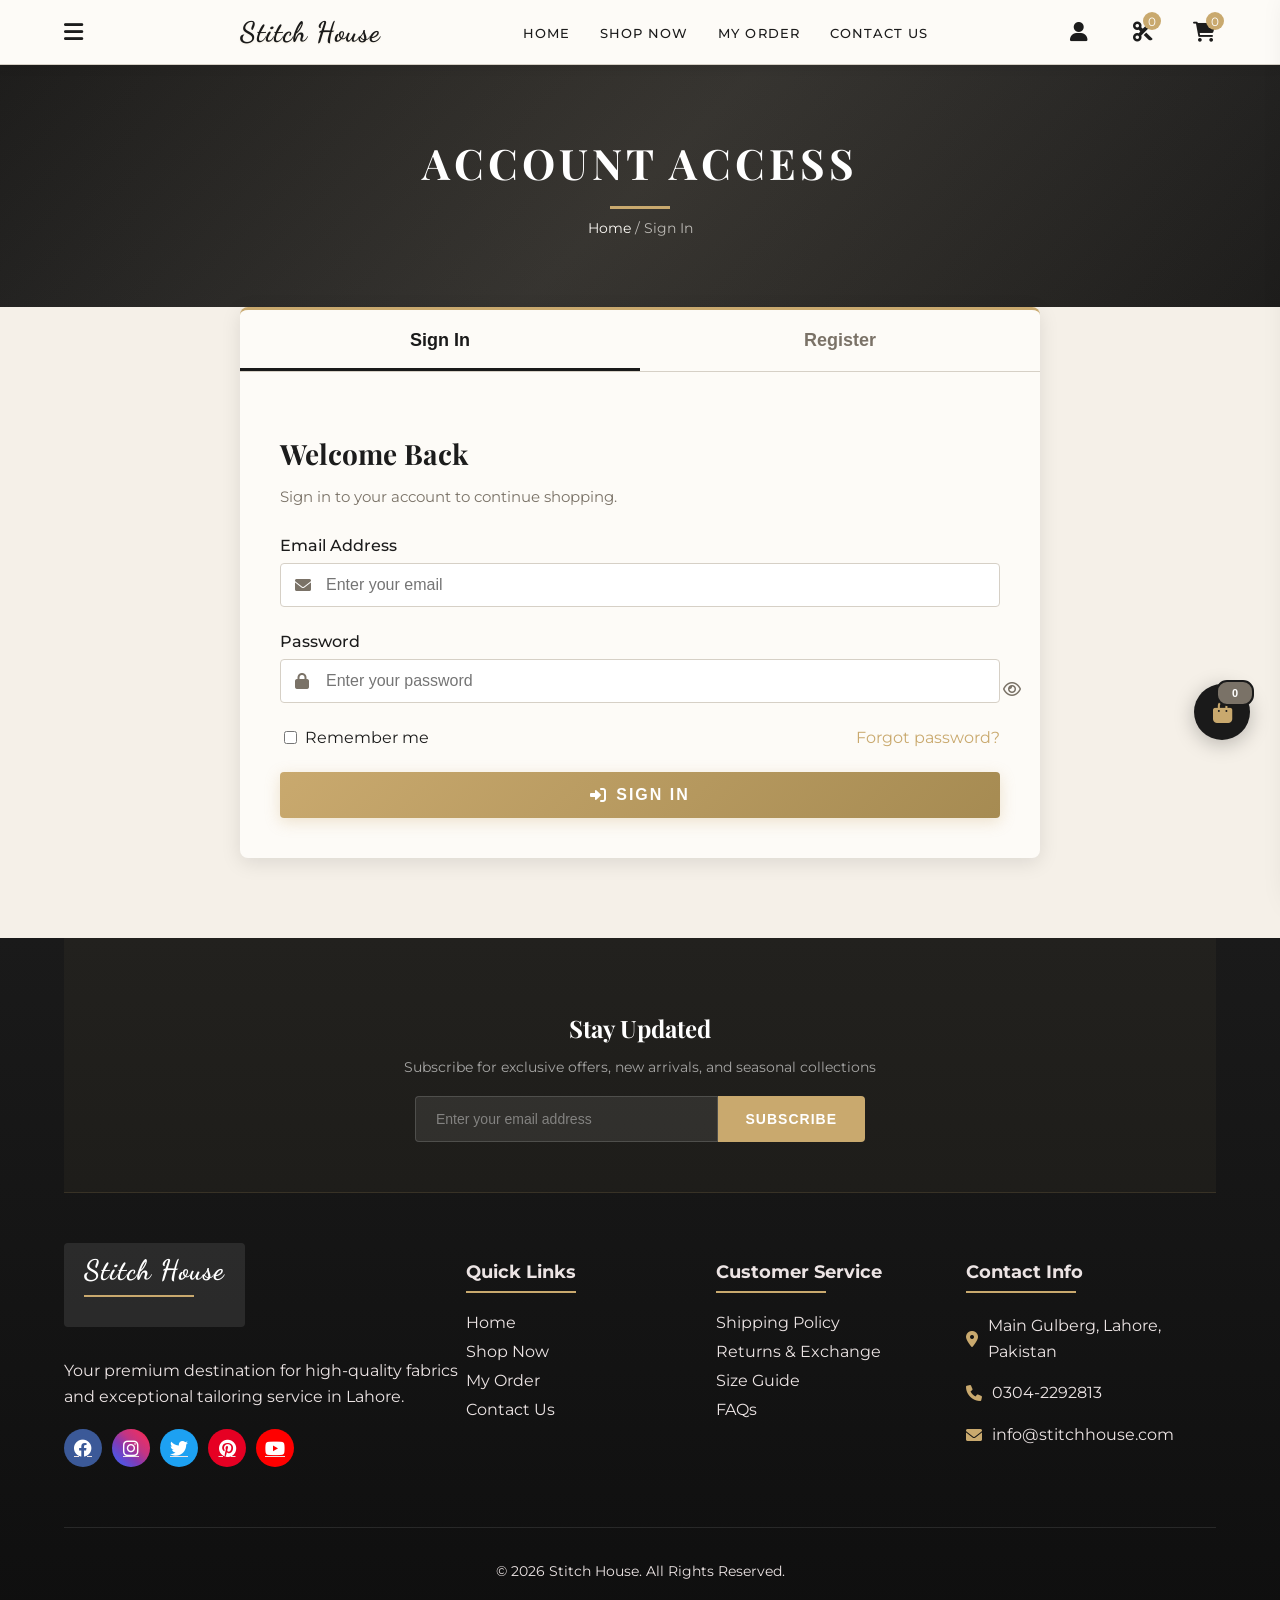
==== product/login.html @ 0b685fc8 "feat(product): SRS-aligned features, security hardening, UX polish, docs What changed: - Customer da" ====
<!DOCTYPE html>
<html lang="en">
<head>
    <meta charset="UTF-8">
<meta name="viewport" content="width=device-width, initial-scale=1.0">
<meta name="theme-color" content="#F5F0E8">
<title>Login - Stitch House</title>
<style>html,body{background-color:#F5F0E8;margin:0;}</style>
<link rel="stylesheet" href="variables.css?v=1776672380">
<link rel="stylesheet" href="styles.css?v=1777057551">
<link rel="stylesheet" href="login.css?v=1777057795">
<link rel="stylesheet" href="https://cdnjs.cloudflare.com/ajax/libs/font-awesome/6.0.0-beta3/css/all.min.css">
<link href="https://fonts.googleapis.com/css2?family=Playfair+Display:wght@700&family=Montserrat:wght@400;500;600;700&family=Dancing+Script:wght@600;700&display=swap" rel="stylesheet">
<link rel="stylesheet" href="3d-effects.css?v=1776672380">
</head>
<body>
    <!-- Side Navigation -->
<div class="side-nav">
    <div class="side-nav-content">
        <div class="side-nav-header">
            <div class="logo-container">
                <h2 class="logo-text">Stitch House</h2>
            </div>
            <button class="close-sidenav">
                <i class="fas fa-times"></i>
            </button>
        </div>
        <div class="side-nav-links">
            <ul>
                <li><a href="order.php" class="shop-link"><i class="fas fa-shopping-bag"></i>Shop Now</a></li>
                <li><a href="order.php#cotton-section"><i class="fas fa-tshirt"></i>Cotton Fabrics</a></li>
                <li><a href="order.php#lattha-section"><i class="fas fa-scroll"></i>Lattha Fabrics</a></li>
                <li><a href="order.php#karandi-section"><i class="fas fa-layer-group"></i>Karandi Fabrics</a></li>
                <li><a href="order.php#boski-section"><i class="fas fa-square"></i>Boski Fabrics</a></li>
                <li><a href="order.php#linen-section"><i class="fas fa-wind"></i>Linen Fabrics</a></li>
                <li><a href="order.php#washandwear-section"><i class="fas fa-tshirt"></i>Wash and Wear</a></li>
                <li><a href="order.php#silk-section"><i class="fas fa-stream"></i>Silk Fabrics</a></li>
                <li><a href="order.php#khaddar-section"><i class="fas fa-border-all"></i>Khaddar Fabrics</a></li>
            </ul>
        </div>
        <div class="side-nav-footer">
            <div class="social-icons">
                <a href="#" class="facebook"><i class="fab fa-facebook"></i></a>
                <a href="#" class="instagram"><i class="fab fa-instagram"></i></a>
                <a href="#" class="twitter"><i class="fab fa-twitter"></i></a>
                <a href="#" class="pinterest"><i class="fab fa-pinterest"></i></a>
                <a href="#" class="youtube"><i class="fab fa-youtube"></i></a>
            </div>
        </div>
    </div>
</div>
<div class="side-nav-backdrop"></div>

<header>
    <div class="container">
        <div class="menu-toggle">
            <i class="fas fa-bars"></i>
        </div>
        <div class="site-title">
            <a href="index.php">
                <h1 class="logo-text">Stitch House</h1>
            </a>
        </div>
        <nav>
            <ul>
                <li><a href="index.php" class="nav-link">Home</a></li>
                <li><a href="order.php" class="nav-link">Shop Now</a></li>
                <li><a href="myorder.php" class="nav-link">My Order</a></li>
                <li><a href="contact.php" class="nav-link">Contact Us</a></li>
            </ul>
        </nav>
        <div class="header-actions">
                        <div class="login-link">
                <a href="login.php">
                    <i class="fas fa-user"></i>
                </a>
            </div>
            
            <div class="myorder-link">
                <a href="myorder.php" title="My Order">
                    <i class="fas fa-cut"></i>
                    <span class="myorder-count">0</span>
                </a>
            </div>

            <div class="cart-link" id="cart-drawer-trigger">
                <a href="cart.php" title="Cart">
                    <i class="fas fa-shopping-cart"></i>
                    <span class="cart-count">0</span>
                </a>
            </div>

                    </div>
    </div>
</header>

<!-- Cart Drawer -->
<div class="cart-drawer-backdrop" id="cart-drawer-backdrop"></div>
<div class="cart-drawer" id="cart-drawer">
    <div class="cart-drawer-header">
        <h3>Your Cart <span class="cart-drawer-count">(0 items)</span></h3>
        <button class="cart-drawer-close" id="cart-drawer-close">&times;</button>
    </div>
    <div class="cart-drawer-items" id="cart-drawer-items">
                <div class="cart-drawer-empty">
            <i class="fas fa-shopping-cart"></i>
            <p>Your cart is empty</p>
        </div>
            </div>
    <div class="cart-drawer-footer">
        <div class="cart-drawer-total">
            <span>Subtotal</span>
            <span class="total-amount">PKR 0</span>
        </div>
        <a href="cart.php" class="cart-drawer-btn checkout">View Cart & Checkout</a>
        <button class="cart-drawer-btn continue" id="cart-drawer-continue">Continue Shopping</button>
    </div>
</div>

    <section class="page-banner">
        <div class="container">
            <h1>Account Access</h1>
            <div class="breadcrumb">
                <a href="index.php">Home</a> / <span>Sign In</span>
            </div>
        </div>
    </section>

    <section class="login-section">
        <div class="container">
            <div class="login-container reveal">
                <div class="form-tabs">
                    <button class="tab-btn active" data-tab="login">Sign In</button>
                    <button class="tab-btn " data-tab="register">Register</button>
                </div>

                <div class="form-content">
                    <!-- Login Form -->
                    <div id="login-form" class="form-panel active">
                        <h2>Welcome Back</h2>
                        <p class="form-intro">Sign in to your account to continue shopping.</p>

                        
                        
                        <form method="post">
                            <input type="hidden" name="_csrf" value="974a358851b19be27828d7f9356ff3bfcb98c7438805f9fa82f8396a74171cee">                            <input type="hidden" name="form_type" value="login">
                            <div class="form-group">
                                <label for="login-email">Email Address</label>
                                <div class="input-icon-wrapper">
                                    <i class="fas fa-envelope"></i>
                                    <input type="email" id="login-email" name="email" required placeholder="Enter your email">
                                </div>
                            </div>
                            <div class="form-group">
                                <label for="login-password">Password</label>
                                <div class="input-icon-wrapper">
                                    <i class="fas fa-lock"></i>
                                    <input type="password" id="login-password" name="password" required placeholder="Enter your password">
                                    <button type="button" class="toggle-password"><i class="far fa-eye"></i></button>
                                </div>
                            </div>
                            <div class="form-options">
                                <div class="remember-me">
                                    <input type="checkbox" id="remember-me" name="remember">
                                    <label for="remember-me">Remember me</label>
                                </div>
                                <a href="#" class="forgot-password">Forgot password?</a>
                            </div>
                            <button type="submit" class="btn-primary btn-login">
                                <i class="fas fa-sign-in-alt"></i> Sign In
                            </button>
                        </form>
                    </div>

                    <!-- Register Form -->
                    <div id="register-form" class="form-panel ">
                        <h2>Create an Account</h2>
                        <p class="form-intro">Register for personalized shopping experience.</p>

                        
                        <form method="post">
                            <input type="hidden" name="_csrf" value="974a358851b19be27828d7f9356ff3bfcb98c7438805f9fa82f8396a74171cee">                            <input type="hidden" name="form_type" value="register">
                            <div class="form-group">
                                <label for="register-name">Full Name</label>
                                <div class="input-icon-wrapper">
                                    <i class="fas fa-user"></i>
                                    <input type="text" id="register-name" name="name" required placeholder="Enter your full name">
                                </div>
                            </div>
                            <div class="form-group">
                                <label for="register-email">Email Address</label>
                                <div class="input-icon-wrapper">
                                    <i class="fas fa-envelope"></i>
                                    <input type="email" id="register-email" name="email" required placeholder="Enter your email">
                                </div>
                            </div>
                            <div class="form-group">
                                <label for="register-phone">Phone Number</label>
                                <div class="input-icon-wrapper">
                                    <i class="fas fa-phone"></i>
                                    <input type="tel" id="register-phone" name="phone" required placeholder="Enter your phone number">
                                </div>
                            </div>
                            <div class="form-group">
                                <label for="register-password">Password</label>
                                <div class="input-icon-wrapper">
                                    <i class="fas fa-lock"></i>
                                    <input type="password" id="register-password" name="password" required placeholder="Create a password" minlength="8">
                                    <button type="button" class="toggle-password"><i class="far fa-eye"></i></button>
                                </div>
                            </div>
                            <div class="form-group">
                                <label for="register-confirm-password">Confirm Password</label>
                                <div class="input-icon-wrapper">
                                    <i class="fas fa-lock"></i>
                                    <input type="password" id="register-confirm-password" name="confirm_password" required placeholder="Confirm your password">
                                </div>
                            </div>
                            <div class="form-options">
                                <div class="terms">
                                    <input type="checkbox" id="terms" name="terms" required>
                                    <label for="terms">I agree to the <a href="terms.php" target="_blank">Terms of Service</a> and <a href="privacy.php" target="_blank">Privacy Policy</a></label>
                                </div>
                            </div>
                            <button type="submit" class="btn-primary btn-register">
                                <i class="fas fa-user-plus"></i> Create Account
                            </button>
                        </form>
                    </div>
                </div>
            </div>
        </div>
    </section>

    <footer>
    <div class="container">
        <!-- Newsletter Section -->
        <div class="footer-newsletter reveal">
            <h3>Stay Updated</h3>
            <p>Subscribe for exclusive offers, new arrivals, and seasonal collections</p>
            <form class="newsletter-form" onsubmit="event.preventDefault(); this.querySelector('button').textContent='Subscribed!'; this.querySelector('input').value='';">
                <input type="email" placeholder="Enter your email address" required>
                <button type="submit">Subscribe</button>
            </form>
        </div>

        <div class="footer-content">
            <div class="footer-section about reveal">
                <div class="footer-logo">
                    <a href="index.php" class="logo-button">
                        <h3 class="logo-text">Stitch House</h3>
                    </a>
                </div>
                <p>Your premium destination for high-quality fabrics and exceptional tailoring service in Lahore.</p>
                <div class="social-icons">
                    <a href="#" class="facebook"><i class="fab fa-facebook"></i></a>
                    <a href="#" class="instagram"><i class="fab fa-instagram"></i></a>
                    <a href="#" class="twitter"><i class="fab fa-twitter"></i></a>
                    <a href="#" class="pinterest"><i class="fab fa-pinterest"></i></a>
                    <a href="#" class="youtube"><i class="fab fa-youtube"></i></a>
                </div>
            </div>
            <div class="footer-section links reveal reveal-delay-1">
                <h3>Quick Links</h3>
                <ul>
                    <li><a href="index.php">Home</a></li>
                    <li><a href="order.php">Shop Now</a></li>
                    <li><a href="myorder.php">My Order</a></li>
                    <li><a href="contact.php">Contact Us</a></li>
                </ul>
            </div>
            <div class="footer-section customer-service reveal reveal-delay-2">
                <h3>Customer Service</h3>
                <ul>
                    <li><a href="shipping-policy.php">Shipping Policy</a></li>
                    <li><a href="returns.php">Returns &amp; Exchange</a></li>
                    <li><a href="size-guide.php">Size Guide</a></li>
                    <li><a href="faqs.php">FAQs</a></li>
                </ul>
            </div>
            <div class="footer-section contact reveal reveal-delay-3">
                <h3>Contact Info</h3>
                <p><i class="fas fa-map-marker-alt"></i> Main Gulberg, Lahore, Pakistan</p>
                <p><i class="fas fa-phone"></i> 0304-2292813</p>
                <p><i class="fas fa-envelope"></i> info@stitchhouse.com</p>
            </div>
        </div>
        <div class="footer-bottom">
            <p>&copy; 2026 Stitch House. All Rights Reserved.</p>
        </div>
    </div>
</footer>

<div class="back-to-top">
    <i class="fas fa-arrow-up"></i>
</div>

<button type="button" class="cart-float" id="cart-float-btn" aria-label="Open cart" title="Your Cart">
    <i class="fas fa-shopping-bag"></i>
    <span class="cart-float-count is-empty">0</span>
</button>

    <script>
document.addEventListener('DOMContentLoaded', function() {
    // ==========================================
    // HEADER SCROLL EFFECT
    // ==========================================
    const header = document.querySelector('header');
    if (header) {
        window.addEventListener('scroll', () => {
            header.classList.toggle('header-scrolled', window.scrollY > 50);
        });
    }

    // ==========================================
    // SIDE NAVIGATION
    // ==========================================
    const sideNavToggle = document.querySelector('.menu-toggle');
    const sideNav = document.querySelector('.side-nav');
    const sideNavBackdrop = document.querySelector('.side-nav-backdrop');
    const sideNavClose = document.querySelector('.close-sidenav');

    if (sideNavToggle && sideNav) {
        sideNavToggle.addEventListener('click', () => {
            sideNav.classList.add('open');
            sideNavBackdrop.classList.add('active');
            document.body.classList.add('no-scroll');
        });
    }

    function closeSideNav() {
        if (sideNav) {
            sideNav.classList.remove('open');
            sideNavBackdrop.classList.remove('active');
            document.body.classList.remove('no-scroll');
        }
    }

    if (sideNavClose) sideNavClose.addEventListener('click', closeSideNav);
    if (sideNavBackdrop) sideNavBackdrop.addEventListener('click', closeSideNav);

    // ==========================================
    // BACK TO TOP BUTTON
    // ==========================================
    const backToTopBtn = document.querySelector('.back-to-top');
    if (backToTopBtn) {
        window.addEventListener('scroll', () => {
            backToTopBtn.classList.toggle('show', window.pageYOffset > 300);
        });
        backToTopBtn.addEventListener('click', () => {
            window.scrollTo({ top: 0, behavior: 'smooth' });
        });
    }

    // ==========================================
    // MOBILE NAV TOGGLE
    // ==========================================
    const menuToggle = document.querySelector('.menu-toggle');
    const nav = document.querySelector('nav');
    if (menuToggle && nav) {
        menuToggle.addEventListener('click', () => nav.classList.toggle('active'));
    }

    // ==========================================
    // IMAGE ERROR HANDLING
    // ==========================================
    document.querySelectorAll('img').forEach(img => {
        img.addEventListener('error', function() {
            if (!this.src.includes('placeholder')) {
                const src = this.src;
                if (src.endsWith('.jpg')) {
                    this.src = src.replace('.jpg', '.webp');
                } else if (src.endsWith('.webp')) {
                    this.src = 'images/placeholder.jpg';
                } else {
                    this.src = 'images/placeholder.jpg';
                }
            }
        });
    });

    // ==========================================
    // ANNOUNCEMENT BAR
    // ==========================================
    const announcementBar = document.getElementById('announcement-bar');
    const announcementClose = document.getElementById('announcement-close');
    if (announcementBar && sessionStorage.getItem('announcementClosed') === 'true') {
        announcementBar.style.display = 'none';
    }
    if (announcementClose) {
        announcementClose.addEventListener('click', () => {
            announcementBar.style.display = 'none';
            sessionStorage.setItem('announcementClosed', 'true');
        });
    }

    // ==========================================
    // SCROLL REVEAL ANIMATIONS
    // ==========================================
    const revealObserver = new IntersectionObserver((entries) => {
        entries.forEach(entry => {
            if (entry.isIntersecting) {
                entry.target.classList.add('active');
                revealObserver.unobserve(entry.target);
            }
        });
    }, { threshold: 0.15 });

    document.querySelectorAll('.reveal').forEach(el => revealObserver.observe(el));

    // ==========================================
    // CART DRAWER
    // ==========================================
    const cartDrawer = document.getElementById('cart-drawer');
    const cartBackdrop = document.getElementById('cart-drawer-backdrop');
    const cartClose = document.getElementById('cart-drawer-close');
    const cartContinue = document.getElementById('cart-drawer-continue');
    const cartTrigger = document.getElementById('cart-drawer-trigger');

    function openCartDrawer(e) {
        if (e) e.preventDefault();
        if (cartDrawer) cartDrawer.classList.add('open');
        if (cartBackdrop) cartBackdrop.classList.add('active');
        document.body.classList.add('no-scroll');
    }

    function closeCartDrawer() {
        if (cartDrawer) cartDrawer.classList.remove('open');
        if (cartBackdrop) cartBackdrop.classList.remove('active');
        document.body.classList.remove('no-scroll');
    }

    if (cartTrigger) {
        const cartLink = cartTrigger.querySelector('a');
        if (cartLink) {
            cartLink.addEventListener('click', openCartDrawer);
        }
    }
    const cartFloatBtn = document.getElementById('cart-float-btn');
    if (cartFloatBtn) {
        cartFloatBtn.addEventListener('click', openCartDrawer);
        initCartFloatDrag(cartFloatBtn);
    }
    if (cartClose) cartClose.addEventListener('click', closeCartDrawer);
    if (cartBackdrop) cartBackdrop.addEventListener('click', closeCartDrawer);
    if (cartContinue) cartContinue.addEventListener('click', closeCartDrawer);

    // Floating cart button — drag anywhere, click to open drawer
    function initCartFloatDrag(btn) {
        const STORAGE_KEY = 'cartFloatPos';
        const DRAG_THRESHOLD = 5; // px to distinguish click from drag
        let isDragging = false;
        let didDrag = false;
        let startX, startY, startLeft, startTop;

        // Restore saved position (clamped to current viewport)
        try {
            const saved = JSON.parse(localStorage.getItem(STORAGE_KEY) || 'null');
            if (saved && typeof saved.left === 'number' && typeof saved.top === 'number') {
                const maxLeft = window.innerWidth - btn.offsetWidth;
                const maxTop = window.innerHeight - btn.offsetHeight;
                btn.style.left = Math.max(0, Math.min(saved.left, maxLeft)) + 'px';
                btn.style.top = Math.max(0, Math.min(saved.top, maxTop)) + 'px';
                btn.style.right = 'auto';
                btn.style.bottom = 'auto';
            }
        } catch (_) {}

        function getPos(e) {
            if (e.touches && e.touches[0]) return { x: e.touches[0].clientX, y: e.touches[0].clientY };
            return { x: e.clientX, y: e.clientY };
        }

        function onStart(e) {
            const rect = btn.getBoundingClientRect();
            const pos = getPos(e);
            startX = pos.x;
            startY = pos.y;
            startLeft = rect.left;
            startTop = rect.top;
            isDragging = true;
            didDrag = false;
            btn.style.cursor = 'grabbing';
            if (e.touches) e.preventDefault();
        }

        function onMove(e) {
            if (!isDragging) return;
            const pos = getPos(e);
            const dx = pos.x - startX;
            const dy = pos.y - startY;
            if (!didDrag && Math.hypot(dx, dy) > DRAG_THRESHOLD) didDrag = true;
            if (!didDrag) return;
            if (e.cancelable) e.preventDefault();

            const maxLeft = window.innerWidth - btn.offsetWidth;
            const maxTop = window.innerHeight - btn.offsetHeight;
            btn.style.left = Math.max(0, Math.min(startLeft + dx, maxLeft)) + 'px';
            btn.style.top  = Math.max(0, Math.min(startTop + dy, maxTop)) + 'px';
            btn.style.right = 'auto';
            btn.style.bottom = 'auto';
        }

        function onEnd() {
            if (!isDragging) return;
            isDragging = false;
            btn.style.cursor = 'grab';
            if (didDrag) {
                const rect = btn.getBoundingClientRect();
                try {
                    localStorage.setItem(STORAGE_KEY, JSON.stringify({ left: rect.left, top: rect.top }));
                } catch (_) {}
            }
        }

        // Suppress click immediately after a drag so we don't open the drawer
        btn.addEventListener('click', function(e) {
            if (didDrag) {
                e.stopImmediatePropagation();
                e.preventDefault();
                // Reset flag after this tick so next click works
                setTimeout(() => { didDrag = false; }, 0);
            }
        }, true); // capture phase — runs before the openCartDrawer listener

        btn.addEventListener('mousedown', onStart);
        document.addEventListener('mousemove', onMove);
        document.addEventListener('mouseup', onEnd);
        btn.addEventListener('touchstart', onStart, { passive: false });
        document.addEventListener('touchmove', onMove, { passive: false });
        document.addEventListener('touchend', onEnd);

        // Keep button on-screen when the window resizes
        window.addEventListener('resize', () => {
            if (btn.style.left) {
                const maxLeft = window.innerWidth - btn.offsetWidth;
                const maxTop = window.innerHeight - btn.offsetHeight;
                btn.style.left = Math.max(0, Math.min(parseInt(btn.style.left, 10), maxLeft)) + 'px';
                btn.style.top = Math.max(0, Math.min(parseInt(btn.style.top, 10), maxTop)) + 'px';
            }
        });
    }

    // ==========================================
    // TESTIMONIAL CAROUSEL
    // ==========================================
    const testimonialSlides = document.querySelectorAll('.testimonial-slide');
    const testimonialDotsContainer = document.querySelector('.testimonial-dots');

    if (testimonialSlides.length > 1 && testimonialDotsContainer) {
        let currentTestimonial = 0;

        // Create dots
        testimonialSlides.forEach((_, i) => {
            const dot = document.createElement('button');
            dot.className = 'testimonial-dot' + (i === 0 ? ' active' : '');
            dot.addEventListener('click', () => goToTestimonial(i));
            testimonialDotsContainer.appendChild(dot);
        });

        function goToTestimonial(index) {
            testimonialSlides.forEach(s => s.classList.remove('active'));
            document.querySelectorAll('.testimonial-dot').forEach(d => d.classList.remove('active'));
            testimonialSlides[index].classList.add('active');
            document.querySelectorAll('.testimonial-dot')[index].classList.add('active');
            currentTestimonial = index;
        }

        setInterval(() => {
            goToTestimonial((currentTestimonial + 1) % testimonialSlides.length);
        }, 5000);
    }

    // ==========================================
    // USER DROPDOWN
    // ==========================================
    document.addEventListener('click', function(e) {
        document.querySelectorAll('.user-dropdown').forEach(dropdown => {
            if (!dropdown.contains(e.target)) {
                dropdown.classList.remove('active');
            }
        });
    });
});

// Global function for user dropdown toggle
function toggleUserDropdown(btn) {
    const dropdown = btn.closest('.user-dropdown');
    if (dropdown) dropdown.classList.toggle('active');
}

// Cart drawer quantity update (PHP version - full page form post)
function updateDrawerQty(index, delta) {
    const form = document.createElement('form');
    form.method = 'POST';
    form.action = 'cart.php';
    form.innerHTML = '<input type="hidden" name="action" value="update_quantity">' +
        '<input type="hidden" name="index" value="' + index + '">' +
        '<input type="hidden" name="quantity" value="' + Math.max(1, delta) + '">';
    document.body.appendChild(form);
    form.submit();
}

function removeDrawerItem(index) {
    const form = document.createElement('form');
    form.method = 'POST';
    form.action = 'cart.php';
    form.innerHTML = '<input type="hidden" name="action" value="remove_item">' +
        '<input type="hidden" name="index" value="' + index + '">';
    document.body.appendChild(form);
    form.submit();
}
</script>
<script src="3d-effects.js"></script>

    <script>
    document.addEventListener('DOMContentLoaded', function() {
        // Tab switching — update URL so refresh keeps the tab
        document.querySelectorAll('.tab-btn').forEach(btn => {
            btn.addEventListener('click', () => {
                document.querySelectorAll('.tab-btn').forEach(b => b.classList.remove('active'));
                document.querySelectorAll('.form-panel').forEach(p => p.classList.remove('active'));
                btn.classList.add('active');
                document.getElementById(btn.dataset.tab + '-form').classList.add('active');
                const newUrl = btn.dataset.tab === 'register'
                    ? 'login.php?tab=register'
                    : 'login.php';
                history.replaceState(null, '', newUrl);
            });
        });

        // Toggle password visibility
        document.querySelectorAll('.toggle-password').forEach(btn => {
            btn.addEventListener('click', function() {
                const input = this.previousElementSibling;
                const icon = this.querySelector('i');
                if (input.type === 'password') {
                    input.type = 'text';
                    icon.className = 'far fa-eye-slash';
                } else {
                    input.type = 'password';
                    icon.className = 'far fa-eye';
                }
            });
        });

        // Auto-hide alerts
        document.querySelectorAll('.alert').forEach(alert => {
            setTimeout(() => alert.style.display = 'none', 5000);
        });
    });
    </script>
</body>
</html>
---- product/variables.css ----
/**
 * Stitch House - CSS Variables (Single Source of Truth)
 * Theme: Refined Luxe - Near-Black, Warm Cream, Muted Gold (#C9A96E), Burgundy (#8B1538)
 * Fonts: Playfair Display (headers), Montserrat (body), Dancing Script (logo)
 *
 * IMPORTANT: This is the ONLY file that should contain :root variables.
 * All other CSS files should use var(--variable-name) to reference these.
 */

:root {
    /* Primary Colors */
    --primary-color: #1A1A1A;
    --primary-dark: #0f0f0f;
    --accent-color: #2C2C2C;
    --dark-color: #0f0f0f;

    /* Gold Accent - REFINED BRAND COLOR */
    --gold-color: #C9A96E;

    /* Burgundy Accent - Sale badges, urgency, secondary CTAs */
    --burgundy-color: #8B1538;

    /* Background Colors */
    --bg-light: #F5F0E8;
    --bg-dark: #1A1A1A;
    --bg-gray: #E8E3DC;
    --bg-white: #FDFBF7;
    --light-color: #E8E3DC;

    /* Text Colors */
    --text-color: #1C1C1C;
    --text-light: #F5F0E8;
    --text-muted: #7A7267;

    /* Border & Shadow */
    --border-color: #D6D0C6;
    --shadow-light: 0 2px 10px rgba(0, 0, 0, 0.06);
    --shadow-medium: 0 5px 20px rgba(0, 0, 0, 0.1);
    --shadow-dark: 0 10px 30px rgba(0, 0, 0, 0.2);

    /* Fonts */
    --font-heading: 'Playfair Display', serif;
    --font-body: 'Montserrat', sans-serif;
    --font-logo: 'Dancing Script', cursive;

    /* Status Colors */
    --success-color: #2D5A4A;
    --error-color: #A4343A;
    --warning-color: #D4A017;

    /* Transitions */
    --transition-base: 0.3s ease;
    --transition-slow: 0.6s ease;
}
---- product/styles.css ----
/* Stitch House - Main Styles
 * Variables are defined in variables.css (Single Source of Truth)
 */

/* General Styles */
html {
  background-color: var(--bg-light);
}

body {
  font-family: 'Montserrat', sans-serif;
  margin: 0;
  padding: 0;
  color: var(--text-color);
  background-color: var(--bg-light);
  overflow-x: hidden;
}

.container {
  width: 90%;
  max-width: 1400px;
  margin: 0 auto;
  padding: 0 15px;
}

.no-scroll {
  overflow: hidden;
}

/* Logo Text Styling - Standardized across all instances */
.logo-text {
  font-family: 'Dancing Script', cursive;
  font-weight: 700;
  font-size: 28px;
  letter-spacing: 1px;
  color: var(--primary-color);
  margin: 0;
}

/* Footer Logo Text */
.footer-logo .logo-text {
  font-family: 'Dancing Script', cursive;
  font-weight: 700;
  font-size: 28px;
  color: #fff;
}

/* Side Navigation */
.side-nav {
  position: fixed;
  top: 0;
  left: -280px;
  width: 280px;
  height: 100vh;
  background-color: var(--bg-dark);
  z-index: 1000;
  transition: all 0.3s ease;
  overflow-y: auto;
}

.side-nav.open {
  left: 0;
  box-shadow: var(--shadow-dark);
}

.side-nav-backdrop {
  position: fixed;
  top: 0;
  left: 0;
  width: 100%;
  height: 100%;
  background-color: rgba(0, 0, 0, 0.7);
  z-index: 999;
  opacity: 0;
  visibility: hidden;
  transition: all 0.3s ease;
}

.side-nav-backdrop.active {
  opacity: 1;
  visibility: visible;
}

.side-nav-content {
  display: flex;
  flex-direction: column;
  height: 100%;
}

.side-nav-header {
  display: flex;
  justify-content: space-between;
  align-items: center;
  padding: 20px;
  border-bottom: 1px solid rgba(241, 238, 238, 0.1);
}

.side-nav-header .logo-container {
  display: flex;
  align-items: center;
}

.side-nav-header .logo-text {
  font-family: 'Dancing Script', cursive;
  font-weight: 700;
  font-size: 28px;
  color: white;
}

.close-sidenav {
  background: none;
  border: none;
  color: rgb(236, 227, 227);
  font-size: 20px;
  cursor: pointer;
  padding: 5px;
}

.side-nav-links {
  padding: 20px 0;
  flex-grow: 1;
}

.side-nav-links ul {
  list-style: none;
  padding: 0;
  margin: 0;
}

.side-nav-links ul li {
  margin-bottom: 5px;
}

.side-nav-links ul li a {
  display: flex;
  align-items: center;
  color: #f0eaea;
  text-decoration: none;
  padding: 12px 20px;
  transition: all 0.3s;
  font-size: 16px;
}

.side-nav-links ul li a.shop-link {
  background-color: var(--gold-color);
  color: rgb(5, 5, 5);
  margin: 0 20px 15px;
  border-radius: 4px;
  padding: 12px;
  justify-content: center;
  font-weight: 600;
}

.side-nav-links ul li a i {
  margin-right: 10px;
  font-size: 14px;
  width: 20px;
  text-align: center;
}

.side-nav-links ul li a:hover,
.side-nav-links ul li a.active {
  color: rgb(5, 5, 5);
  background-color: grey;
}

.side-nav-links ul li a.shop-link:hover {
  background-color: #e7e6e0;
  transform: translateY(-2px);
}

.side-nav-footer {
  padding: 20px;
  border-top: 1px solid rgba(172, 18, 18, 0.1);
}

.side-nav-footer .social-icons {
  display: flex;
  justify-content: center;
  flex-wrap: wrap;
  gap: 10px;
}

/* Header Styles */
header {
  background: var(--bg-white);
  border-bottom: 1px solid var(--border-color);
  box-shadow: 0 2px 10px rgba(0, 0, 0, 0.1);
  position: sticky;
  top: 0;
  z-index: 100;
  transition: all 0.3s ease;
}

header.header-scrolled {
  padding: 0;
  box-shadow: 0 4px 20px rgba(0, 0, 0, 0.12);
}

header.header-scrolled .container {
  padding: 8px 0;
}

header .container {
  display: flex;
  align-items: center;
  justify-content: space-between;
  padding: 15px 0;
  transition: padding 0.3s ease;
}

.menu-toggle {
  font-size: 22px;
  cursor: pointer;
  margin-right: 15px;
  display: flex;
  align-items: center;
}

.site-title a {
  text-decoration: none;
  color: inherit;
}

.site-title .logo-text {
  font-family: 'Dancing Script', cursive;
  font-weight: 700;
  font-size: 28px;
  color: var(--primary-color);
  text-shadow: 0 1px 2px rgba(201, 169, 110, 0.15);
}

nav ul {
  display: flex;
  list-style: none;
  margin: 0;
  padding: 0;
  gap: 30px;
}

nav ul li a.nav-link {
  text-decoration: none;
  color: var(--text-color);
  font-weight: 600;
  font-size: 16px;
  text-transform: uppercase;
  letter-spacing: 0.5px;
  transition: all 0.3s;
  position: relative;
  padding: 5px 0;
}

nav ul li a.nav-link::after {
  content: '';
  position: absolute;
  width: 0;
  height: 3px;
  bottom: 0;
  left: 0;
  background-color: var(--gold-color);
  transition: width 0.3s ease;
}

nav ul li a.nav-link:hover::after,
nav ul li a.nav-link.active::after {
  width: 100%;
}

nav ul li a.nav-link:hover,
nav ul li a.nav-link.active {
  color: var(--gold-color);
}

.cart-link {
  position: relative;
  margin-left: 20px;
}

.cart-link a {
  color: var(--text-color);
  font-size: 20px;
  transition: color 0.3s;
}

.cart-link a:hover {
  color: var(--gold-color);
}

.cart-count {
  position: absolute;
  top: -8px;
  right: -8px;
  background-color: var(--gold-color);
  color: white;
  font-size: 12px;
  width: 18px;
  height: 18px;
  border-radius: 50%;
  display: flex;
  align-items: center;
  justify-content: center;
}

/* My Order Link (clipboard icon) */
.myorder-link {
  position: relative;
  margin-left: 15px;
}

.myorder-link a {
  color: var(--text-color);
  font-size: 20px;
  transition: color 0.3s;
}

.myorder-link a:hover {
  color: var(--gold-color);
}

.myorder-count {
  position: absolute;
  top: -8px;
  right: -8px;
  background-color: var(--gold-color);
  color: white;
  font-size: 12px;
  width: 18px;
  height: 18px;
  border-radius: 50%;
  display: flex;
  align-items: center;
  justify-content: center;
}

/* User Dropdown (extracted from inline styles) */
.user-dropdown {
  position: relative;
  display: inline-block;
}

.user-dropdown-btn {
  display: flex;
  align-items: center;
  gap: 8px;
  background: none;
  border: none;
  cursor: pointer;
  padding: 8px 12px;
  color: var(--accent-color);
  font-size: 14px;
  border-radius: 25px;
  transition: all var(--transition-base);
}

.user-dropdown-btn:hover {
  background-color: rgba(201, 169, 110, 0.1);
}

.user-dropdown-btn .fa-user-circle {
  font-size: 22px;
  color: var(--gold-color);
}

.user-dropdown-btn .dropdown-arrow {
  font-size: 10px;
  transition: transform var(--transition-base);
}

.user-dropdown.active .dropdown-arrow {
  transform: rotate(180deg);
}

.user-dropdown-content {
  display: none;
  position: absolute;
  right: 0;
  top: calc(100% + 5px);
  background: var(--bg-white);
  min-width: 200px;
  box-shadow: 0 4px 20px rgba(0, 0, 0, 0.15);
  border-radius: 10px;
  z-index: 1000;
  overflow: hidden;
  border: 1px solid var(--border-color);
}

.user-dropdown.active .user-dropdown-content {
  display: block;
  animation: dropdownFade 0.2s ease;
}

@keyframes dropdownFade {
  from { opacity: 0; transform: translateY(-10px); }
  to { opacity: 1; transform: translateY(0); }
}

.user-dropdown-content a {
  display: flex;
  align-items: center;
  gap: 12px;
  padding: 14px 18px;
  color: var(--accent-color);
  text-decoration: none;
  transition: all 0.2s;
  font-size: 14px;
}

.user-dropdown-content a:hover {
  background: linear-gradient(90deg, rgba(201, 169, 110, 0.1), transparent);
  color: var(--gold-color);
}

.user-dropdown-content a i {
  width: 20px;
  color: var(--gold-color);
}

.user-dropdown-content a:first-child {
  border-bottom: 1px solid #eee;
}

/* Carousel Section */
.carousel {
  position: relative;
  height: 650px;
  overflow: hidden;
}

.carousel-inner {
  display: flex;
  height: 100%;
  transition: transform 0.6s ease-in-out;
}

.carousel-item {
  flex: 0 0 100%;
  height: 100%;
  display: flex;
  align-items: center;
  justify-content: center;
  background-size: cover;
  background-position: center;
  position: relative;
}

.carousel-item::before {
  content: '';
  position: absolute;
  top: 0;
  left: 0;
  right: 0;
  bottom: 0;
  background: linear-gradient(rgba(0, 0, 0, 0.3), rgba(0, 0, 0, 0.5));
  z-index: 1;
}

/* Clean carousel caption without background box */
.carousel-caption {
  position: relative;
  z-index: 2;
  text-align: center;
  max-width: 800px;
  padding: 0 20px;
  color: white;
  text-shadow: 2px 2px 5px rgba(0, 0, 0, 0.6);
}

.carousel-caption.clean {
  background: none;
  box-shadow: none;
}

.carousel-caption h2 {
  font-size: 3.5rem;
  margin-bottom: 1rem;
  opacity: 0;
  animation: fadeIn 0.8s forwards;
}

.carousel-caption p {
  font-size: 1.3rem;
  margin-bottom: 2rem;
  opacity: 0;
  animation: fadeIn 0.8s 0.3s forwards;
}

/* Shop Now Button */
.btn-shop-now {
  display: inline-block;
  background-color: var(--primary-color);
  color: white;
  padding: 14px 32px;
  border-radius: 0;
  font-size: 1.1rem;
  font-weight: 600;
  text-transform: uppercase;
  letter-spacing: 1px;
  text-decoration: none;
  transition: all 0.3s ease;
  box-shadow: 0 4px 15px rgba(0, 0, 0, 0.2);
  border: 2px solid white;
  opacity: 0;
  animation: fadeIn 0.8s 0.6s forwards;
}

.btn-shop-now:hover {
  background-color: white;
  color: var(--primary-color);
  border-color: white;
  transform: translateY(-3px);
  box-shadow: 0 8px 20px rgba(0, 0, 0, 0.3);
}

@keyframes fadeIn {
  from {
    opacity: 0;
    transform: translateY(20px);
  }
  to {
    opacity: 1;
    transform: translateY(0);
  }
}

.carousel-controls {
  position: absolute;
  bottom: 50%;
  left: 0;
  right: 0;
  display: flex;
  justify-content: space-between;
  padding: 0 30px;
  z-index: 3;
  transform: translateY(50%);
}

.carousel-control {
  width: 60px;
  height: 60px;
  border-radius: 50%;
  background-color: rgba(255, 255, 255, 0.2);
  display: flex;
  align-items: center;
  justify-content: center;
  cursor: pointer;
  transition: all 0.3s;
}

.carousel-control:hover {
  background-color: rgba(255, 255, 255, 0.4);
}

.carousel-control i {
  color: white;
  font-size: 1.8rem;
}

/* Moving Text Banner Styles */
.moving-text-banner {
  background-color: var(--primary-color);
  padding: 15px 0;
  overflow: hidden;
  margin: 0;
}

.moving-text-container {
  width: 100%;
  overflow: hidden;
  white-space: nowrap;
}

.moving-text {
  display: inline-block;
  white-space: nowrap;
  animation: moveText 30s linear infinite;
  font-family: 'Playfair Display', serif;
  font-weight: 700;
  letter-spacing: 3px;
  text-transform: uppercase;
}

.gold-text {
  color: gold;
}

.moving-text span {
  margin: 0 15px;
  font-size: 22px;
}

.moving-text i {
  font-size: 10px;
  margin: 0 5px;
  vertical-align: middle;
  color: gold;
}

@keyframes moveText {
  0% {
    transform: translateX(0);
  }
  100% {
    transform: translateX(-50%);
  }
}

/* Testimonial Quotes Section */
.testimonial-quotes {
  padding: 60px 0;
  background-color: #f9f9f9;
  text-align: center;
}

.testimonial-quotes .container {
  max-width: 900px;
  margin: 0 auto;
}

.testimonial-quotes .quote {
  position: relative;
  padding: 20px;
  margin-bottom: 40px;
}

.testimonial-quotes .quote p {
  font-size: 20px;
  line-height: 1.6;
  font-style: italic;
  color: var(--accent-color);
  margin: 0;
  padding: 0 30px;
}

.testimonial-quotes .quote .fas {
  color: var(--gold-color);
  font-size: 24px;
  position: absolute;
}

.testimonial-quotes .quote .fa-quote-left {
  top: 10px;
  left: 0;
}

.testimonial-quotes .quote .fa-quote-right {
  bottom: 10px;
  right: 0;
}

/* Featured Products */
.featured-products {
  padding: 80px 0;
  background-color: var(--bg-light);
}

.featured-products h2 {
  font-family: var(--font-heading);
  font-size: 42px;
  text-align: center;
  text-transform: uppercase;
  letter-spacing: 5px;
  color: var(--text-color);
  margin-bottom: 50px;
  position: relative;
  padding-bottom: 20px;
}

.featured-products h2::after {
  content: '';
  position: absolute;
  bottom: 0;
  left: 50%;
  transform: translateX(-50%);
  width: 80px;
  height: 3px;
  background: linear-gradient(90deg, transparent, var(--gold-color), transparent);
}

/* Product Grid - 2 cards per row for formal look */
.product-grid {
  display: grid;
  grid-template-columns: repeat(2, 1fr);
  gap: 40px;
  max-width: 1000px;
  margin: 0 auto;
  padding: 0 20px;
}

/* Large formal product cards */
.product-card .product-image {
  height: 400px !important;
  max-height: 400px !important;
  overflow: hidden;
  background-color: #f8f8f8;
}

.product-card .product-image img {
  width: 100% !important;
  height: 100% !important;
  object-fit: cover !important;
  object-position: top center;
  transition: transform 0.5s ease;
}

.product-card:hover .product-image img {
  transform: scale(1.05);
}

/* Adjust card size for formal look */
.product-card {
  height: auto !important;
  margin-bottom: 20px;
  border: none;
  box-shadow: 0 4px 20px rgba(0, 0, 0, 0.08);
}

/* Mobile adjustments */
@media screen and (max-width: 576px) {
  .product-card .product-image {
    height: 250px !important;
  }

  .product-card {
    height: auto !important;
  }
}

.product-card {
  background-color: white;
  border-radius: 0;
  overflow: hidden;
  box-shadow: var(--shadow-light);
  transition: all 0.4s;
  text-decoration: none;
  color: var(--text-color);
  display: flex;
  flex-direction: column;
  border: 1px solid var(--border-color);
}

.product-card:hover {
  transform: translateY(-10px);
  box-shadow: var(--shadow-dark);
}

.product-image {
  flex: 1;
  overflow: hidden;
}

.product-info {
  padding: 20px 15px;
  text-align: center;
  border-top: none;
  background-color: white;
}

.product-info h3 {
  margin: 0;
  font-size: 18px;
  font-weight: 600;
  color: var(--primary-color);
  letter-spacing: 2px;
  text-transform: uppercase;
  font-family: 'Playfair Display', serif;
}

/* View All Button */
.view-all-container {
  text-align: center;
  margin-top: 40px;
}

.btn-view-all {
  display: inline-block;
  padding: 16px 50px;
  background: var(--primary-color);
  color: white;
  text-decoration: none;
  font-size: 14px;
  font-weight: 600;
  text-transform: uppercase;
  letter-spacing: 3px;
  border: none;
  transition: all 0.4s ease;
  position: relative;
  overflow: hidden;
}

.btn-view-all::before {
  content: '';
  position: absolute;
  top: 0;
  left: -100%;
  width: 100%;
  height: 100%;
  background: linear-gradient(90deg, transparent, rgba(201, 169, 110, 0.2), transparent);
  transition: left 0.5s;
}

.btn-view-all:hover::before {
  left: 100%;
}

.btn-view-all:hover {
  background: var(--gold-color);
  transform: translateY(-2px);
  box-shadow: 0 10px 30px rgba(201, 169, 110, 0.3);
}

/* Footer Styles */
footer {
  background: linear-gradient(180deg, #1a1a1a 0%, #0f0f0f 100%);
  padding: 0 0 20px;
}

footer p, 
footer h3, 
footer a, 
footer span {
  color: rgb(236, 228, 228);
}

.footer-content {
  display: flex;
  flex-wrap: wrap;
  justify-content: space-between;
}

.footer-section {
  flex: 1;
  margin-bottom: 30px;
  min-width: 250px;
}

.footer-section h3 {
  font-size: 18px;
  margin-bottom: 20px;
  position: relative;
  padding-bottom: 10px;
}

.footer-section h3:after {
  content: '';
  position: absolute;
  bottom: 0;
  left: 0;
  width: 110px;
  height: 2px;
  background-color: var(--gold-color);
}

.footer-section p {
  line-height: 1.6;
  margin-bottom: 20px;
}

.footer-section.about {
  flex: 2;
}

.footer-section ul {
  list-style: none;
  padding: 0;
}

.footer-section ul li {
  margin-bottom: 10px;
}

.footer-section ul li a {
  text-decoration: none;
  transition: all 0.3s;
}

.footer-section ul li a:hover {
  color: var(--gold-color);
  padding-left: 5px;
}

.footer-section.contact p {
  display: flex;
  align-items: center;
  margin-bottom: 15px;
}

.footer-section.contact i {
  margin-right: 10px;
  color: var(--gold-color);
}

/* Logo Button in Footer */
.logo-button {
  display: inline-block;
  text-decoration: none;
  background-color: rgba(243, 240, 240, 0.1);
  padding: 10px 20px;
  border-radius: 4px;
  transition: all 0.5s;
  margin-bottom: 15px;
}

.logo-button:hover {
  background-color: rgba(247, 241, 241, 0.2);
  transform: translateY(-3px);
}

/* Colorful Social Media Icons */
.social-icons {
  margin-top: 20px;
  display: flex;
  gap: 10px;
}

.social-icons a {
  display: inline-flex;
  width: 38px;
  height: 38px;
  justify-content: center;
  align-items: center;
  border-radius: 50%;
  font-size: 18px;
  transition: all 0.3s;
  background-color: rgba(255, 255, 255, 0.1);
}

.social-icons a:hover {
  transform: translateY(-3px);
}

.social-icons a.facebook {
  background-color: #3b5998;
}

.social-icons a.instagram {
  background: linear-gradient(45deg, #405DE6, #5851DB, #833AB4, #C13584, #E1306C, #FD1D1D);
}

.social-icons a.twitter {
  background-color: #1DA1F2;
}

.social-icons a.pinterest {
  background-color: #E60023;
}

.social-icons a.youtube {
  background-color: #FF0000;
}

.social-icons a i {
  color: white;
}

.footer-bottom {
  border-top: 1px solid rgba(255, 255, 255, 0.1);
  padding-top: 20px;
  text-align: center;
  margin-top: 30px;
}

.footer-bottom p {
  font-size: 14px;
}

/* Mobile Responsiveness */
@media screen and (max-width: 1200px) {
  .product-grid {
    grid-template-columns: repeat(2, 1fr);
    gap: 30px;
  }
}

@media screen and (max-width: 992px) {
  .carousel {
    height: 550px;
  }

  .carousel-caption h2 {
    font-size: 2.8rem;
  }

  .product-grid {
    grid-template-columns: repeat(2, 1fr);
    gap: 25px;
  }

  .product-card .product-image {
    height: 350px !important;
  }
}

@media screen and (max-width: 768px) {
  header .container {
    justify-content: flex-start;
  }
  
  .site-title {
    flex-grow: 1;
    text-align: center;
  }
  
  nav {
    position: absolute;
    top: 100%;
    left: 0;
    right: 0;
    background: white;
    padding: 0;
    max-height: 0;
    overflow: hidden;
    transition: max-height 0.3s;
    box-shadow: 0 5px 10px rgba(0, 0, 0, 0.1);
  }
  
  nav.active {
    max-height: 300px;
  }
  
  nav ul {
    flex-direction: column;
    padding: 20px;
  }
  
  nav ul li {
    margin: 0;
  }
  
  nav ul li a.nav-link {
    padding: 10px 0;
    display: block;
  }
  
  .carousel {
    height: 450px;
  }
  
  .carousel-caption h2 {
    font-size: 2.2rem;
  }
  
  .carousel-caption p {
    font-size: 1.1rem;
  }
  
  .btn-shop-now {
    padding: 12px 24px;
    font-size: 1rem;
  }
  
  .moving-text {
    font-size: 18px;
  }
  
  .testimonial-quotes .container {
    flex-direction: column;
    gap: 40px;
  }
  
  .quote {
    padding: 15px;
  }
  
  .quote p {
    font-size: 16px;
  }
  
  .footer-section {
    flex: 0 0 100%;
  }
}

@media screen and (max-width: 576px) {
  .carousel {
    height: 400px;
  }

  .carousel-caption h2 {
    font-size: 1.8rem;
  }

  .carousel-caption p {
    font-size: 1rem;
    margin-bottom: 1.5rem;
  }

  .btn-shop-now {
    padding: 10px 20px;
    font-size: 0.9rem;
  }

  .moving-text {
    font-size: 16px;
    gap: 15px;
  }

  .featured-products h2 {
    font-size: 26px;
  }

  .product-grid {
    grid-template-columns: repeat(2, 1fr);
    gap: 15px;
  }

  .product-card {
    height: auto !important;
  }

  .product-card .product-image {
    height: 200px !important;
  }

  .product-info {
    padding: 12px 8px;
  }

  .product-info h3 {
    font-size: 14px;
  }

  .featured-products {
    padding: 40px 0;
  }

  .btn-view-all {
    padding: 12px 25px;
    font-size: 14px;
  }

  .testimonial-quotes {
    padding: 30px 0;
  }
}

/* Header Actions - Consolidated Styles */
.header-actions {
    display: flex;
    align-items: center;
    gap: 20px;
}

.login-link {
    position: relative;
    margin-right: 10px;
}

.login-link a {
    color: var(--text-color);
    font-size: 20px;
    transition: color 0.3s;
    display: flex;
    align-items: center;
    justify-content: center;
}

.login-link a:hover {
    color: var(--gold-color);
}

.user-info {
    display: flex;
    flex-direction: column;
    align-items: center;
    border-left: 1px solid #eee;
    padding-left: 15px;
    margin-left: 10px;
}

.user-name {
    font-size: 14px;
    font-weight: 600;
    color: var(--gold-color);
    margin-bottom: 4px;
    white-space: nowrap;
}

.logout-link {
    font-size: 12px;
    color: var(--text-muted);
    text-decoration: none;
    padding: 2px 8px;
    transition: all 0.3s;
}

.logout-link:hover {
    background-color: var(--bg-gray);
    border-radius: 4px;
    color: var(--accent-color);
}

/* Back to Top Button */
.back-to-top {
    position: fixed;
    bottom: 30px;
    right: 30px;
    z-index: 99;
    width: 45px;
    height: 45px;
    background: var(--gold-color);
    color: white;
    border-radius: 50%;
    display: flex;
    justify-content: center;
    align-items: center;
    cursor: pointer;
    opacity: 0;
    visibility: hidden;
    transition: all 0.3s ease;
    box-shadow: 0 4px 15px rgba(201, 169, 110, 0.4);
}

.back-to-top.show {
    opacity: 1;
    visibility: visible;
}

.back-to-top:hover {
    background: var(--primary-color);
    transform: translateY(-5px);
    box-shadow: 0 8px 25px rgba(0, 0, 0, 0.3);
}

/* Page Banner - Common Component */
.page-banner {
    background-color: var(--primary-color);
    background-image: linear-gradient(135deg, var(--primary-color) 0%, #2C2C2C 50%, var(--primary-color) 100%);
    color: var(--text-light);
    padding: 70px 0;
    text-align: center;
    position: relative;
    overflow: hidden;
}

.page-banner::before {
    content: '';
    position: absolute;
    top: -50%;
    left: -50%;
    width: 200%;
    height: 200%;
    background: radial-gradient(circle, rgba(201, 169, 110, 0.08) 0%, transparent 70%);
    animation: shimmer 8s ease-in-out infinite;
}

@keyframes shimmer {
    0%, 100% { transform: translate(0, 0); }
    50% { transform: translate(5%, 5%); }
}

.page-banner h1 {
    font-family: var(--font-heading);
    font-size: 42px;
    margin: 0 0 10px 0;
    text-transform: uppercase;
    letter-spacing: 4px;
    color: white;
    position: relative;
    z-index: 1;
}

.page-banner h1::after {
    content: '';
    display: block;
    width: 60px;
    height: 3px;
    background: var(--gold-color);
    margin: 15px auto 0;
}

.breadcrumb {
    color: #bbb;
    font-size: 14px;
}

.breadcrumb a {
    color: white;
    text-decoration: none;
    transition: color 0.3s;
}

.breadcrumb a:hover {
    color: var(--gold-color);
}

/* ============================================
   SCROLL REVEAL ANIMATION SYSTEM
   ============================================ */
.reveal {
  opacity: 0;
  transform: translateY(30px);
  transition: opacity var(--transition-slow), transform var(--transition-slow);
}

.reveal.active {
  opacity: 1;
  transform: translateY(0);
}

.reveal-delay-1 { transition-delay: 0.1s; }
.reveal-delay-2 { transition-delay: 0.2s; }
.reveal-delay-3 { transition-delay: 0.3s; }
.reveal-delay-4 { transition-delay: 0.4s; }
.reveal-delay-5 { transition-delay: 0.5s; }
.reveal-delay-6 { transition-delay: 0.6s; }
.reveal-delay-7 { transition-delay: 0.7s; }
.reveal-delay-8 { transition-delay: 0.8s; }

/* ============================================
   ANNOUNCEMENT BAR
   ============================================ */
.announcement-bar {
  background-color: var(--burgundy-color);
  color: white;
  padding: 10px 0;
  font-size: 13px;
  text-align: center;
  position: relative;
  z-index: 101;
  letter-spacing: 0.5px;
}

.announcement-bar .container {
  display: flex;
  align-items: center;
  justify-content: center;
  gap: 10px;
}

.announcement-bar p {
  margin: 0;
  font-weight: 500;
}

.announcement-bar i {
  margin-right: 6px;
}

.announcement-close {
  position: absolute;
  right: 15px;
  top: 50%;
  transform: translateY(-50%);
  background: none;
  border: none;
  color: rgba(255, 255, 255, 0.7);
  font-size: 18px;
  cursor: pointer;
  padding: 5px;
  transition: color var(--transition-base);
}

.announcement-close:hover {
  color: white;
}

/* ============================================
   ENHANCED HEADER
   ============================================ */
nav ul li a.nav-link {
  text-transform: uppercase;
  letter-spacing: 0.08em;
  font-size: 13px;
  font-weight: 500;
}

/* Cart badge bounce animation */
@keyframes badgeBounce {
  0%, 100% { transform: scale(1); }
  50% { transform: scale(1.3); }
}

.cart-count.bounce,
.myorder-count.bounce {
  animation: badgeBounce 0.3s ease;
}

/* ============================================
   ENHANCED MARQUEE / MOVING TEXT BANNER
   ============================================ */
.moving-text-banner {
  background-color: var(--primary-color);
  padding: 18px 0;
  position: relative;
  overflow: hidden;
}

.moving-text-banner::before,
.moving-text-banner::after {
  content: '';
  position: absolute;
  top: 0;
  width: 120px;
  height: 100%;
  z-index: 2;
  pointer-events: none;
}

.moving-text-banner::before {
  left: 0;
  background: linear-gradient(to right, var(--primary-color), transparent);
}

.moving-text-banner::after {
  right: 0;
  background: linear-gradient(to left, var(--primary-color), transparent);
}

.moving-text span {
  font-size: 24px;
  -webkit-text-stroke: 1.5px var(--gold-color);
  color: transparent;
  -webkit-text-fill-color: transparent;
  font-weight: 700;
  letter-spacing: 3px;
}

.moving-text i.fas {
  color: var(--gold-color);
  font-size: 8px;
  opacity: 0.5;
}

/* ============================================
   BENTO GRID (Homepage Featured Fabrics)
   ============================================ */
.bento-grid {
  display: grid;
  grid-template-columns: repeat(4, 1fr);
  grid-auto-rows: 260px;
  gap: 16px;
  max-width: 100%;
  margin: 0 auto;
  overflow: hidden;
}

.bento-card {
  position: relative;
  overflow: hidden;
  border-radius: 12px;
  cursor: pointer;
  text-decoration: none;
}

.bento-card:hover::before {
  left: 125%;
}

.bento-card img {
  width: 100%;
  height: 100%;
  object-fit: cover;
  object-position: top center;
  transition: transform 0.6s ease;
}

.bento-card:hover img {
  transform: scale(1.05);
}

.bento-overlay {
  position: absolute;
  bottom: 0;
  left: 0;
  right: 0;
  padding: 30px 24px;
  background: linear-gradient(transparent 30%, rgba(0, 0, 0, 0.85));
  color: white;
  pointer-events: none;
}

.bento-overlay h3 {
  font-family: var(--font-heading);
  font-size: 22px;
  letter-spacing: 3px;
  text-transform: uppercase;
  margin: 0;
  font-weight: 700;
}

.bento-overlay p {
  font-size: 13px;
  margin: 5px 0 0;
  opacity: 0.8;
}

.bento-large {
  grid-column: span 2;
  grid-row: span 2;
}

.bento-wide {
  grid-column: span 2;
}

/* ============================================
   ENHANCED CAROUSEL (Ken Burns + Fade)
   ============================================ */
.carousel {
  position: relative;
  height: 650px;
  overflow: hidden;
  background-color: var(--primary-color);
}

.carousel-inner {
  position: relative;
  width: 100%;
  height: 100%;
}

.carousel-item {
  position: absolute;
  top: 0;
  left: 0;
  width: 100%;
  height: 100%;
  background-color: var(--primary-color);
  background-size: cover;
  background-position: center;
  opacity: 0;
  transform: scale(1.05);
  transition: opacity 1s ease, transform 1s ease;
  z-index: 0;
}

.carousel-item.active-slide {
  opacity: 1;
  transform: scale(1);
  z-index: 1;
  animation: kenBurns 8s ease-in-out forwards;
}

@keyframes kenBurns {
  0% { background-size: 100% auto; }
  100% { background-size: 110% auto; }
}

.carousel-item::before {
  content: '';
  position: absolute;
  top: 0;
  left: 0;
  right: 0;
  bottom: 0;
  background: linear-gradient(
    to bottom,
    rgba(0, 0, 0, 0.2) 0%,
    rgba(0, 0, 0, 0.5) 100%
  );
  z-index: 1;
}

.carousel-caption {
  position: absolute;
  bottom: 0;
  left: 0;
  right: 0;
  padding: 60px;
  z-index: 2;
  text-align: center;
}

.carousel-caption h2 {
  font-family: var(--font-heading);
  font-size: 3.5rem;
  color: white;
  background: linear-gradient(135deg, #fff 30%, var(--gold-color) 100%);
  -webkit-background-clip: text;
  -webkit-text-fill-color: transparent;
  background-clip: text;
  margin-bottom: 15px;
  animation: fadeSlideUp 0.8s ease forwards;
}

.carousel-caption p {
  font-size: 1.2rem;
  color: rgba(255, 255, 255, 0.85);
  margin-bottom: 25px;
  animation: fadeSlideUp 0.8s ease 0.2s forwards;
  opacity: 0;
}

.carousel-caption .btn-shop-now {
  display: inline-block;
  padding: 14px 40px;
  border: 2px solid rgba(255, 255, 255, 0.6);
  color: white;
  text-decoration: none;
  font-size: 14px;
  font-weight: 600;
  text-transform: uppercase;
  letter-spacing: 2px;
  border-radius: 0;
  transition: all var(--transition-base);
  animation: fadeSlideUp 0.8s ease 0.4s forwards;
  opacity: 0;
  backdrop-filter: blur(4px);
  background: rgba(255, 255, 255, 0.05);
}

.carousel-caption .btn-shop-now:hover {
  background: var(--gold-color);
  border-color: var(--gold-color);
  color: white;
  transform: translateY(-2px);
}

@keyframes fadeSlideUp {
  from { opacity: 0; transform: translateY(30px); }
  to { opacity: 1; transform: translateY(0); }
}

.carousel-controls {
  position: absolute;
  bottom: 30px;
  right: 30px;
  z-index: 5;
  display: flex;
  gap: 10px;
}

.carousel-control {
  width: 50px;
  height: 50px;
  border-radius: 50%;
  background: rgba(255, 255, 255, 0.1);
  backdrop-filter: blur(8px);
  border: 1px solid rgba(255, 255, 255, 0.2);
  color: white;
  display: flex;
  align-items: center;
  justify-content: center;
  cursor: pointer;
  transition: all var(--transition-base);
  font-size: 16px;
}

.carousel-control:hover {
  background: var(--gold-color);
  border-color: var(--gold-color);
  transform: scale(1.1);
}

/* Carousel dots */
.carousel-dots {
  position: absolute;
  bottom: 40px;
  left: 50%;
  transform: translateX(-50%);
  z-index: 5;
  display: flex;
  gap: 8px;
}

.carousel-dot {
  width: 10px;
  height: 10px;
  border-radius: 50%;
  background: rgba(255, 255, 255, 0.3);
  border: none;
  cursor: pointer;
  transition: all var(--transition-base);
}

.carousel-dot.active {
  background: var(--gold-color);
  width: 30px;
  border-radius: 5px;
}

/* ============================================
   TESTIMONIAL CAROUSEL
   ============================================ */
.testimonial-quotes {
  background: linear-gradient(135deg, var(--primary-color) 0%, #2a2520 100%);
  padding: 45px 0;
  position: relative;
  overflow: hidden;
}

/* Decorative quote removed — using fa-quote-left icon instead */

.testimonial-carousel {
  max-width: 700px;
  margin: 0 auto;
  text-align: center;
  position: relative;
}

.testimonial-slide {
  display: none;
  opacity: 0;
  transition: opacity var(--transition-slow);
  padding: 0 20px;
}

.testimonial-slide.active {
  display: block;
  opacity: 1;
}

.testimonial-slide .fas.fa-quote-left {
  font-size: 24px;
  color: var(--gold-color);
  opacity: 0.5;
  margin-bottom: 12px;
}

.testimonial-slide p {
  font-family: var(--font-heading);
  font-size: 18px;
  font-style: italic;
  line-height: 1.6;
  color: white;
  margin-bottom: 12px;
}

.testimonial-author {
  font-weight: 600;
  color: var(--gold-color);
  font-size: 13px;
  letter-spacing: 1px;
}

.testimonial-dots {
  display: flex;
  justify-content: center;
  gap: 8px;
  margin-top: 15px;
}

.testimonial-dot {
  width: 10px;
  height: 10px;
  border-radius: 50%;
  background: rgba(255, 255, 255, 0.3);
  border: none;
  cursor: pointer;
  transition: all var(--transition-base);
}

.testimonial-dot.active {
  background: var(--gold-color);
  width: 28px;
  border-radius: 5px;
}

/* ============================================
   ENHANCED FOOTER
   ============================================ */
.footer-newsletter {
  text-align: center;
  background: rgba(201, 169, 110, 0.05);
  border-bottom: 1px solid rgba(201, 169, 110, 0.15);
  padding: 50px 0;
  margin-bottom: 50px;
}

.footer-newsletter h3 {
  font-family: var(--font-heading);
  font-size: 24px;
  color: white;
  margin-bottom: 10px;
}

.footer-newsletter p {
  color: rgba(255, 255, 255, 0.6);
  margin-bottom: 20px;
  font-size: 14px;
}

.newsletter-form {
  display: flex;
  max-width: 450px;
  margin: 0 auto;
  gap: 0;
}

.newsletter-form input[type="email"] {
  flex: 1;
  padding: 14px 20px;
  border: 1px solid rgba(255, 255, 255, 0.15);
  background: rgba(255, 255, 255, 0.08);
  color: white;
  font-size: 14px;
  border-radius: 4px 0 0 4px;
  outline: none;
  transition: border-color var(--transition-base);
}

.newsletter-form input[type="email"]::placeholder {
  color: rgba(255, 255, 255, 0.4);
}

.newsletter-form input[type="email"]:focus {
  border-color: var(--gold-color);
}

.newsletter-form button {
  padding: 14px 28px;
  background: var(--gold-color);
  color: white;
  border: none;
  font-size: 14px;
  font-weight: 600;
  text-transform: uppercase;
  letter-spacing: 1px;
  cursor: pointer;
  border-radius: 0 4px 4px 0;
  transition: all var(--transition-base);
}

.newsletter-form button:hover {
  background: #b8941f;
  transform: translateY(-1px);
}

/* Social icons glow effect */
.social-icons a:hover {
  box-shadow: 0 0 20px currentColor;
  transform: translateY(-3px) scale(1.1);
}

/* ============================================
   WHATSAPP FLOATING BUTTON
   ============================================ */
.whatsapp-float {
  position: fixed;
  bottom: 90px;
  right: 30px;
  width: 56px;
  height: 56px;
  background: #25D366;
  color: white;
  border-radius: 50%;
  display: flex;
  align-items: center;
  justify-content: center;
  font-size: 28px;
  text-decoration: none;
  z-index: 98;
  box-shadow: 0 4px 20px rgba(37, 211, 102, 0.4);
  transition: all var(--transition-base);
}

.whatsapp-float:hover {
  transform: scale(1.1) translateY(-3px);
  box-shadow: 0 6px 30px rgba(37, 211, 102, 0.5);
}

/* ============================================
   FLOATING CART BUTTON (all pages, opens drawer)
   ============================================ */
.cart-float {
  position: fixed;
  bottom: 160px;
  right: 30px;
  width: 56px;
  height: 56px;
  background: var(--primary-color);
  color: var(--gold-color);
  border: none;
  border-radius: 50%;
  display: flex;
  align-items: center;
  justify-content: center;
  font-size: 22px;
  cursor: grab;
  z-index: 97;
  box-shadow: 0 4px 20px rgba(0, 0, 0, 0.25);
  transition: transform var(--transition-base), box-shadow var(--transition-base), background var(--transition-base);
  user-select: none;
  -webkit-user-select: none;
  touch-action: none;
}

.cart-float:active {
  cursor: grabbing;
}

.cart-float:hover {
  transform: scale(1.1) translateY(-3px);
  background: var(--gold-color);
  color: var(--primary-color);
  box-shadow: 0 6px 30px rgba(201, 169, 110, 0.5);
}

.cart-float-count {
  position: absolute;
  top: -4px;
  right: -4px;
  background: var(--gold-color);
  color: var(--primary-color);
  min-width: 22px;
  height: 22px;
  padding: 0 6px;
  border-radius: 11px;
  font-size: 11px;
  font-weight: 700;
  display: flex;
  align-items: center;
  justify-content: center;
  border: 2px solid var(--primary-color);
  transition: transform 0.2s;
}

.cart-float:hover .cart-float-count {
  background: var(--primary-color);
  color: var(--gold-color);
  border-color: var(--gold-color);
}

.cart-float-count.is-empty {
  background: #7A7267;
  color: #fff;
}

@media (max-width: 576px) {
  .cart-float {
    bottom: 140px;
    right: 20px;
    width: 50px;
    height: 50px;
    font-size: 20px;
  }
}

/* ============================================
   CART DRAWER
   ============================================ */
.cart-drawer-backdrop {
  position: fixed;
  inset: 0;
  background: rgba(0, 0, 0, 0.5);
  backdrop-filter: blur(4px);
  z-index: 998;
  opacity: 0;
  visibility: hidden;
  transition: all var(--transition-base);
}

.cart-drawer-backdrop.active {
  opacity: 1;
  visibility: visible;
}

.cart-drawer {
  position: fixed;
  top: 0;
  right: -420px;
  width: 400px;
  height: 100vh;
  background: var(--bg-white);
  z-index: 999;
  transition: right var(--transition-base);
  display: flex;
  flex-direction: column;
  box-shadow: -5px 0 30px rgba(0, 0, 0, 0.15);
}

.cart-drawer.open {
  right: 0;
}

.cart-drawer-header {
  display: flex;
  justify-content: space-between;
  align-items: center;
  padding: 20px 24px;
  border-bottom: 2px solid var(--gold-color);
}

.cart-drawer-header h3 {
  font-family: var(--font-heading);
  font-size: 20px;
  margin: 0;
  color: var(--text-color);
}

.cart-drawer-header .cart-drawer-count {
  font-size: 14px;
  color: var(--text-muted);
  font-weight: 400;
}

.cart-drawer-close {
  background: none;
  border: none;
  font-size: 28px;
  cursor: pointer;
  color: var(--text-muted);
  padding: 0;
  line-height: 1;
  transition: color var(--transition-base);
}

.cart-drawer-close:hover {
  color: var(--error-color);
}

.cart-drawer-items {
  flex: 1;
  overflow-y: auto;
  padding: 16px 24px;
}

.cart-drawer-empty {
  text-align: center;
  padding: 60px 20px;
  color: var(--text-muted);
}

.cart-drawer-empty i {
  font-size: 48px;
  margin-bottom: 15px;
  opacity: 0.3;
}

.cart-drawer-empty p {
  margin: 0;
  font-size: 15px;
}

.cart-drawer-item {
  display: flex;
  gap: 14px;
  padding: 14px 0;
  border-bottom: 1px solid var(--border-color);
  animation: drawerItemIn 0.3s ease forwards;
}

@keyframes drawerItemIn {
  from { opacity: 0; transform: translateX(20px); }
  to { opacity: 1; transform: translateX(0); }
}

.cart-drawer-item-img {
  width: 70px;
  height: 85px;
  border-radius: 8px;
  object-fit: cover;
  background: var(--bg-gray);
}

.cart-drawer-item-info {
  flex: 1;
  display: flex;
  flex-direction: column;
  justify-content: center;
}

.cart-drawer-item-info h4 {
  font-size: 14px;
  font-weight: 600;
  margin: 0 0 4px;
  color: var(--text-color);
}

.cart-drawer-item-info .drawer-item-price {
  font-size: 14px;
  color: var(--gold-color);
  font-weight: 600;
}

.cart-drawer-item-qty {
  display: flex;
  align-items: center;
  gap: 8px;
  margin-top: 8px;
}

.cart-drawer-item-qty button {
  width: 26px;
  height: 26px;
  border: 1px solid var(--border-color);
  background: var(--bg-white);
  border-radius: 4px;
  cursor: pointer;
  font-size: 14px;
  display: flex;
  align-items: center;
  justify-content: center;
  transition: all var(--transition-base);
}

.cart-drawer-item-qty button:hover {
  border-color: var(--gold-color);
  color: var(--gold-color);
}

.cart-drawer-item-qty span {
  font-size: 14px;
  font-weight: 600;
  min-width: 20px;
  text-align: center;
}

.cart-drawer-item-remove {
  background: none;
  border: none;
  color: var(--text-muted);
  cursor: pointer;
  font-size: 14px;
  padding: 4px;
  transition: color var(--transition-base);
  align-self: flex-start;
}

.cart-drawer-item-remove:hover {
  color: var(--error-color);
}

.cart-drawer-footer {
  padding: 20px 24px;
  border-top: 1px solid var(--border-color);
  background: var(--bg-light);
}

.cart-drawer-total {
  display: flex;
  justify-content: space-between;
  align-items: center;
  margin-bottom: 16px;
  font-size: 16px;
  font-weight: 700;
}

.cart-drawer-total .total-amount {
  color: var(--gold-color);
  font-size: 18px;
}

.cart-drawer-btn {
  display: block;
  width: 100%;
  padding: 14px;
  text-align: center;
  font-size: 14px;
  font-weight: 600;
  text-transform: uppercase;
  letter-spacing: 1px;
  border-radius: 4px;
  cursor: pointer;
  transition: all var(--transition-base);
  text-decoration: none;
  border: none;
}

.cart-drawer-btn.checkout {
  background: var(--primary-color);
  color: white;
  margin-bottom: 10px;
}

.cart-drawer-btn.checkout:hover {
  background: var(--gold-color);
  transform: translateY(-1px);
}

.cart-drawer-btn.continue {
  background: transparent;
  color: var(--text-muted);
  border: 1px solid var(--border-color);
}

.cart-drawer-btn.continue:hover {
  border-color: var(--gold-color);
  color: var(--gold-color);
}

/* ============================================
   RESPONSIVE: NEW COMPONENTS
   ============================================ */
@media (max-width: 992px) {
  .bento-grid {
    grid-template-columns: repeat(2, 1fr);
    grid-auto-rows: 220px;
  }
  .bento-large {
    grid-column: span 2;
    grid-row: span 1;
  }
  .carousel {
    height: 500px;
  }
  .carousel-caption h2 {
    font-size: 2.5rem;
  }
}

@media (max-width: 768px) {
  .announcement-bar {
    font-size: 11px;
    padding: 8px 30px 8px 10px;
  }
  .bento-grid {
    grid-template-columns: repeat(2, 1fr);
    grid-auto-rows: 180px;
    gap: 10px;
  }
  .bento-large {
    grid-column: span 2;
  }
  .bento-wide {
    grid-column: span 2;
  }
  .bento-overlay h3 {
    font-size: 16px;
    letter-spacing: 2px;
  }
  .carousel {
    height: 420px;
  }
  .carousel-caption {
    padding: 30px;
  }
  .carousel-caption h2 {
    font-size: 2rem;
  }
  .carousel-caption p {
    font-size: 1rem;
  }
  .moving-text span {
    font-size: 28px;
  }
  .newsletter-form {
    flex-direction: column;
    gap: 10px;
  }
  .newsletter-form input[type="email"],
  .newsletter-form button {
    border-radius: 4px;
  }
  .testimonial-slide p {
    font-size: 18px;
  }
  .cart-drawer {
    width: 100vw;
    right: -100vw;
  }
}

@media (max-width: 576px) {
  .bento-grid {
    grid-template-columns: 1fr;
    grid-auto-rows: 200px;
  }
  .bento-large,
  .bento-wide {
    grid-column: span 1;
    grid-row: span 1;
  }
  .carousel {
    height: 350px;
  }
  .carousel-caption h2 {
    font-size: 1.5rem;
  }
  .carousel-caption .btn-shop-now {
    padding: 10px 25px;
    font-size: 12px;
  }
  .carousel-item.active-slide {
    animation: none;
  }
  .moving-text span {
    font-size: 20px;
  }
  .moving-text-banner {
    padding: 20px 0;
  }
  .whatsapp-float {
    bottom: 80px;
    right: 20px;
    width: 48px;
    height: 48px;
    font-size: 24px;
  }
  .testimonial-dot {
    min-width: 44px;
    min-height: 44px;
    display: flex;
    align-items: center;
    justify-content: center;
  }
}
---- product/login.css ----
/* LOGIN PAGE CSS
 * Variables are defined in variables.css (Single Source of Truth)
 * Common styles (header, footer, nav, page-banner, back-to-top) are in styles.css
 */

/* Login Section */
.login-section {
    padding: 0 0 80px;
}

.login-container {
    max-width: 800px;
    margin: 0 auto;
    background-color: var(--bg-white);
    border-radius: 8px;
    box-shadow: var(--shadow-medium);
    overflow: hidden;
    border-top: 3px solid var(--gold-color);
}

/* Form Tabs */
.form-tabs {
    display: flex;
    border-bottom: 1px solid var(--border-color);
}

.tab-btn {
    flex: 1;
    padding: 20px;
    background-color: transparent;
    border: none;
    font-size: 18px;
    font-weight: 600;
    color: var(--text-muted);
    cursor: pointer;
    transition: all 0.3s;
    position: relative;
}

.tab-btn:after {
    content: '';
    position: absolute;
    bottom: 0;
    left: 0;
    width: 0;
    height: 3px;
    background-color: var(--primary-color);
    transition: width 0.3s;
}

.tab-btn.active {
    color: var(--primary-color);
}

.tab-btn.active:after {
    width: 100%;
}

/* Form Content */
.form-content {
    padding: 40px;
}

.form-panel {
    display: none;
}

.form-panel.active {
    display: block;
    animation: fadeIn 0.5s;
}

@keyframes fadeIn {
    from {
        opacity: 0;
        transform: translateY(10px);
    }
    to {
        opacity: 1;
        transform: translateY(0);
    }
}

.form-panel h2 {
    font-family: var(--font-heading);
    font-size: 28px;
    margin-bottom: 10px;
    color: var(--text-color);
}

.form-intro {
    color: var(--text-muted);
    margin-bottom: 30px;
    font-size: 15px;
}

/* Form Groups */
.form-group {
    margin-bottom: 25px;
}

.form-group label {
    display: block;
    margin-bottom: 8px;
    font-weight: 500;
    color: var(--text-color);
}

.input-icon-wrapper {
    position: relative;
    display: flex;
    align-items: center;
}

.input-icon-wrapper i {
    position: absolute;
    left: 15px;
    color: var(--text-muted);
}

.input-icon-wrapper input {
    width: 100%;
    padding: 12px 15px 12px 45px;
    border: 1px solid var(--border-color);
    border-radius: 4px;
    font-size: 16px;
    transition: all 0.3s;
}

.input-icon-wrapper input:focus {
    outline: none;
    border-color: var(--gold-color);
    box-shadow: 0 0 0 3px rgba(212, 175, 55, 0.1);
}

.toggle-password {
    position: absolute;
    right: 12px;
    background: none;
    border: none;
    color: var(--text-muted);
    cursor: pointer;
    padding: 0;
    font-size: 16px;
}

/* Form Options */
.form-options {
    display: flex;
    justify-content: space-between;
    align-items: center;
    margin: 25px 0;
    flex-wrap: wrap;
}

.remember-me, .terms {
    display: flex;
    align-items: center;
}

.remember-me input, .terms input {
    margin-right: 8px;
}

.terms {
    margin: 5px 0;
}

.terms a,
.remember-me a {
    color: var(--gold-color);
    text-decoration: none;
    font-weight: 600;
    border-bottom: 1px solid transparent;
    transition: border-color 0.2s;
}

.terms a:hover,
.remember-me a:hover {
    border-bottom-color: var(--gold-color);
}

.forgot-password {
    color: var(--gold-color);
    text-decoration: none;
    transition: opacity 0.3s;
}

.forgot-password:hover {
    opacity: 0.8;
    text-decoration: underline;
}

/* Password Strength */
.password-strength {
    margin-top: 10px;
    font-size: 14px;
}

.strength-label {
    color: var(--text-muted);
    margin-right: 10px;
}

.strength-meter {
    height: 5px;
    background-color: #eee;
    border-radius: 3px;
    margin-top: 5px;
    overflow: hidden;
}

.strength-bar {
    height: 100%;
    width: 0;
    background-color: #ff4d4d;
    transition: all 0.3s;
}

/* Login Button */
.login-section .btn-primary {
    background: linear-gradient(135deg, var(--gold-color), #A68B52);
    color: white;
    border: none;
    border-radius: 4px;
    padding: 14px;
    font-size: 16px;
    font-weight: 600;
    text-transform: uppercase;
    letter-spacing: 2px;
    cursor: pointer;
    transition: all 0.4s ease;
    box-shadow: 0 4px 15px rgba(201, 169, 110, 0.3);
    width: 100%;
    display: flex;
    align-items: center;
    justify-content: center;
}

.login-section .btn-primary i {
    margin-right: 8px;
}

.login-section .btn-primary:hover {
    transform: translateY(-2px);
    box-shadow: 0 8px 25px rgba(201, 169, 110, 0.5);
}

/* Social Login */
.social-login {
    margin-top: 35px;
    text-align: center;
}

.social-login p {
    color: var(--text-muted);
    margin-bottom: 20px;
    position: relative;
}

.social-login p:before,
.social-login p:after {
    content: '';
    position: absolute;
    top: 50%;
    width: calc(50% - 70px);
    height: 1px;
    background-color: var(--border-color);
}

.social-login p:before {
    left: 0;
}

.social-login p:after {
    right: 0;
}

.social-login-buttons {
    display: flex;
    gap: 15px;
}

.btn-social {
    flex: 1;
    display: flex;
    align-items: center;
    justify-content: center;
    padding: 12px;
    border: 1px solid var(--border-color);
    border-radius: 4px;
    background-color: white;
    color: var(--text-color);
    font-weight: 500;
    cursor: pointer;
    transition: all 0.3s;
}

.btn-social i {
    margin-right: 8px;
}

.btn-google {
    color: #DB4437;
    border-color: #DB4437;
}

.btn-google:hover {
    background-color: #DB4437;
    color: white;
}

.btn-facebook {
    color: #4267B2;
    border-color: #4267B2;
}

.btn-facebook:hover {
    background-color: #4267B2;
    color: white;
}

/* Login Page Responsive Styles */
@media (max-width: 768px) {
    .form-content {
        padding: 30px 20px;
    }

    .tab-btn {
        padding: 15px 10px;
        font-size: 16px;
    }

    .social-login-buttons {
        flex-direction: column;
    }

    .form-options {
        flex-direction: column;
        align-items: flex-start;
        gap: 15px;
    }

    .form-panel h2 {
        font-size: 24px;
    }
}

@media (max-width: 480px) {
    .tab-btn {
        padding: 12px 8px;
        font-size: 15px;
    }

    .form-content {
        padding: 25px 15px;
    }

    .form-panel h2 {
        font-size: 22px;
    }

    .input-icon-wrapper input {
        padding: 10px 15px 10px 40px;
        font-size: 15px;
    }

    .login-section .btn-primary {
        padding: 12px 15px;
        font-size: 15px;
    }
}
---- product/3d-effects.css ----
/**
 * Stitch House - 3D Effects & Premium Animations
 * Adds depth, tilt, shimmer, particles, and premium visual effects
 * Does NOT override existing functionality — purely additive
 */

/* ============================================
   1. PAGE LOAD ENTRANCE ANIMATION
   ============================================ */
/* Page entrance handled by html.page-ready transition */

/* ============================================
   2. GOLD SHIMMER TEXT ON HEADINGS
   ============================================ */
@keyframes goldShimmer {
    0% { background-position: -200% center; }
    100% { background-position: 200% center; }
}

.featured-products h2,
.section-header h2,
.page-banner h1,
.testimonial-quotes h2 {
    background: linear-gradient(
        90deg,
        var(--text-color) 0%,
        var(--text-color) 35%,
        var(--gold-color) 50%,
        var(--text-color) 65%,
        var(--text-color) 100%
    );
    background-size: 200% auto;
    -webkit-background-clip: text;
    -webkit-text-fill-color: transparent;
    background-clip: text;
    animation: goldShimmer 4s ease-in-out infinite;
}

.page-banner h1 {
    background: linear-gradient(
        90deg,
        #ffffff 0%,
        #ffffff 35%,
        var(--gold-color) 50%,
        #ffffff 65%,
        #ffffff 100%
    );
    background-size: 200% auto;
    -webkit-background-clip: text;
    -webkit-text-fill-color: transparent;
    background-clip: text;
    animation: goldShimmer 3s ease-in-out infinite;
}

/* ============================================
   3. FROSTED GLASS NAVBAR ON SCROLL
   ============================================ */
header.header-scrolled {
    background: rgba(253, 251, 247, 0.88) !important;
    backdrop-filter: blur(16px) saturate(1.4);
    -webkit-backdrop-filter: blur(16px) saturate(1.4);
    box-shadow: 0 4px 30px rgba(0, 0, 0, 0.08),
                0 1px 0 rgba(201, 169, 110, 0.1);
    border-bottom: 1px solid rgba(201, 169, 110, 0.15);
}

/* ============================================
   4. 3D PRODUCT CARD TILT EFFECT
   ============================================ */
.shop-product-card {
    transform-style: preserve-3d;
    perspective: 1000px;
    transition: transform 0.4s cubic-bezier(0.25, 0.46, 0.45, 0.94),
                box-shadow 0.4s ease;
}

.shop-product-card.tilt-active {
    transition: none;
}

.shop-product-card .product-image img {
    transition: transform 0.5s ease;
}

.shop-product-card:hover .product-image img {
    transform: scale(1.06) translateZ(20px);
}

/* Gloss shimmer overlay on product cards */
.shop-product-card::after {
    content: '';
    position: absolute;
    top: 0;
    left: -100%;
    width: 60%;
    height: 100%;
    background: linear-gradient(
        105deg,
        transparent 40%,
        rgba(255, 255, 255, 0.12) 45%,
        rgba(255, 255, 255, 0.25) 50%,
        rgba(255, 255, 255, 0.12) 55%,
        transparent 60%
    );
    transition: left 0.7s ease;
    z-index: 3;
    pointer-events: none;
    border-radius: inherit;
}

.shop-product-card:hover::after {
    left: 120%;
}

/* Depth shadow on hover */
.shop-product-card:hover {
    box-shadow:
        0 20px 40px rgba(0, 0, 0, 0.12),
        0 8px 16px rgba(0, 0, 0, 0.08),
        0 0 0 1px rgba(201, 169, 110, 0.2);
}

/* ============================================
   5. BENTO CARD 3D FLIP EFFECT
   ============================================ */
.bento-card {
    perspective: 1000px;
    overflow: hidden;
}

.bento-card .bento-flip-inner {
    position: relative;
    width: 100%;
    height: 100%;
    transform-style: preserve-3d;
    transition: transform 0.6s ease;
}

.bento-card:hover .bento-flip-inner {
    transform: rotateY(180deg);
}

.bento-card .bento-front,
.bento-card .bento-back {
    position: absolute;
    top: 0;
    left: 0;
    width: 100%;
    height: 100%;
    -webkit-backface-visibility: hidden;
    backface-visibility: hidden;
    border-radius: 12px;
    overflow: hidden;
}

.bento-card .bento-front {
    z-index: 2;
    transform: rotateY(0deg);
}

.bento-card .bento-front img {
    width: 100%;
    height: 100%;
    object-fit: cover;
    object-position: top center;
}

.bento-card .bento-back {
    transform: rotateY(180deg);
    z-index: 1;
    background: linear-gradient(135deg, #1A1A1A 0%, #2C2C2C 100%);
    display: flex;
    flex-direction: column;
    align-items: center;
    justify-content: center;
    padding: 15px;
    text-align: center;
}

.bento-card .bento-back h3 {
    font-family: var(--font-heading);
    color: var(--gold-color);
    font-size: 18px;
    margin-bottom: 6px;
    letter-spacing: 2px;
    text-transform: uppercase;
    flex-shrink: 0;
}

.bento-card .bento-back p {
    color: rgba(255, 255, 255, 0.7);
    font-size: 12px;
    line-height: 1.5;
    max-width: 220px;
    overflow: hidden;
    display: -webkit-box;
    -webkit-line-clamp: 3;
    -webkit-box-orient: vertical;
    flex-shrink: 1;
}

.bento-card .bento-back .flip-cta {
    margin-top: 10px;
    padding: 8px 22px;
    background: var(--gold-color);
    color: white;
    border-radius: 20px;
    font-size: 11px;
    font-weight: 700;
    text-transform: uppercase;
    letter-spacing: 1px;
    text-decoration: none;
    transition: all 0.3s;
    flex-shrink: 0;
}

.bento-card .bento-back .flip-cta:hover {
    background: white;
    color: var(--primary-color);
    transform: scale(1.05);
}

/* For non-flip bento cards (fallback for cards without flip structure) */
.bento-card:not(:has(.bento-flip-inner)) {
    transform-style: preserve-3d;
}

.bento-card:not(:has(.bento-flip-inner)):hover img {
    transform: scale(1.08);
}

/* ============================================
   6. HERO CAROUSEL 3D PARALLAX DEPTH
   ============================================ */
.carousel {
    perspective: 1200px;
    overflow: hidden;
}

.carousel-item.active-slide .carousel-caption {
    transform: translateZ(60px);
    transform-style: preserve-3d;
}

.carousel-item.active-slide .carousel-caption h2 {
    transform: translateZ(30px);
    text-shadow: 0 10px 30px rgba(0, 0, 0, 0.3);
}

.carousel-item.active-slide .carousel-caption p {
    transform: translateZ(15px);
}

.carousel-item.active-slide .carousel-caption .btn-shop-now {
    transform: translateZ(40px);
}

/* ============================================
   7. 3D CART DRAWER (subtle perspective)
   ============================================ */
.cart-drawer {
    transition: right 0.4s cubic-bezier(0.4, 0, 0.2, 1),
                box-shadow 0.4s ease;
}

.cart-drawer.open {
    box-shadow: -10px 0 40px rgba(0, 0, 0, 0.15);
}

/* ============================================
   8. 3D BUTTON EFFECTS
   ============================================ */
@keyframes glowPulse {
    0%, 100% {
        box-shadow: 0 4px 15px rgba(201, 169, 110, 0.3);
    }
    50% {
        box-shadow: 0 4px 25px rgba(201, 169, 110, 0.6),
                    0 0 40px rgba(201, 169, 110, 0.15);
    }
}

.btn-add-to-order,
.btn-shop-now,
.btn-view-all,
.checkout-btn,
.btn-primary,
.btn-submit,
.order-popup-btn,
.cart-drawer-btn.checkout {
    transform-style: preserve-3d;
    position: relative;
    transition: all 0.3s cubic-bezier(0.25, 0.46, 0.45, 0.94);
}

/* Hover: lift + glow pulse */
.btn-add-to-order:hover,
.btn-shop-now:hover,
.btn-view-all:hover,
.checkout-btn:hover,
.btn-primary:hover,
.btn-submit:hover,
.order-popup-btn:hover,
.cart-drawer-btn.checkout:hover {
    animation: glowPulse 1.5s ease-in-out infinite;
    transform: translateY(-3px) translateZ(5px);
}

/* Active: 3D press down */
.btn-add-to-order:active,
.btn-shop-now:active,
.btn-view-all:active,
.checkout-btn:active,
.btn-primary:active,
.btn-submit:active,
.order-popup-btn:active,
.cart-drawer-btn.checkout:active {
    transform: translateY(1px) scale(0.97);
    box-shadow: 0 2px 8px rgba(201, 169, 110, 0.2) !important;
    animation: none;
    transition: all 0.1s ease;
}

/* ============================================
   9. FLOATING PARTICLE CANVAS (positioned by JS)
   ============================================ */
#particle-canvas {
    position: fixed;
    top: 0;
    left: 0;
    width: 100%;
    height: 100%;
    pointer-events: none;
    z-index: 0;
    opacity: 0.5;
}

/* Ensure content sits above particles (don't override header/nav/drawer z-index) */
.carousel,
.moving-text-banner,
.testimonial-quotes,
.stats-counter-section,
.featured-products,
.product-section,
.page-banner,
.my-order-section,
.cart-section,
.checkout-section,
.contact-section,
.login-section,
.confirmation-section,
.fabric-slider-section,
footer {
    position: relative;
    z-index: 1;
}

/* ============================================
   10. FABRIC SLIDER 3D DEPTH
   ============================================ */
.slider-item {
    transform-style: preserve-3d;
    transition: all 0.4s cubic-bezier(0.25, 0.46, 0.45, 0.94);
}

.slider-item:hover {
    transform: translateY(-10px) translateZ(20px);
}

.slider-item img {
    transition: all 0.4s ease;
}

.slider-item:hover img {
    box-shadow:
        0 15px 35px rgba(201, 169, 110, 0.25),
        0 5px 15px rgba(0, 0, 0, 0.1);
}

/* ============================================
   11. ENHANCED SCROLL REVEAL WITH 3D
   ============================================ */
.reveal {
    opacity: 0;
    transform: translateY(40px) perspective(800px) rotateX(2deg);
    transition: opacity 0.7s ease, transform 0.7s cubic-bezier(0.25, 0.46, 0.45, 0.94);
}

.reveal.active {
    opacity: 1;
    transform: translateY(0) perspective(800px) rotateX(0deg);
}

/* ============================================
   12. MISC PREMIUM TOUCHES
   ============================================ */

/* Gold line separator animation */
@keyframes lineExpand {
    from { width: 0; }
    to { width: 60px; }
}

.page-banner h1::after {
    animation: lineExpand 0.8s ease 0.3s forwards;
    width: 0;
}

/* Subtle breathing animation on WhatsApp button */
@keyframes breathe {
    0%, 100% { transform: scale(1); }
    50% { transform: scale(1.05); }
}

.whatsapp-float {
    animation: breathe 3s ease-in-out infinite;
}

.whatsapp-float:hover {
    animation: none;
    transform: scale(1.15) translateY(-3px);
}

/* Newsletter input focus glow */
.newsletter-form input[type="email"]:focus {
    box-shadow: 0 0 20px rgba(201, 169, 110, 0.2);
    border-color: var(--gold-color);
}

/* Cart drawer item hover */
.cart-drawer-item:hover {
    background: rgba(201, 169, 110, 0.04);
    border-radius: 8px;
}

/* Testimonial slide transition with depth */
.testimonial-slide.active {
    animation: testimonialIn 0.6s ease forwards;
}

@keyframes testimonialIn {
    from {
        opacity: 0;
        transform: translateY(20px) scale(0.97);
    }
    to {
        opacity: 1;
        transform: translateY(0) scale(1);
    }
}

/* ============================================
   13. RESPONSIVE - REDUCE 3D ON MOBILE
   ============================================ */
@media (max-width: 768px) {
    .shop-product-card::after {
        display: none; /* No gloss shimmer on touch */
    }

    .bento-card:hover .bento-flip-inner {
        transform: none; /* No flip on touch devices */
    }

    .carousel-item.active-slide .carousel-caption {
        transform: none;
    }

    .carousel-item.active-slide .carousel-caption h2,
    .carousel-item.active-slide .carousel-caption p,
    .carousel-item.active-slide .carousel-caption .btn-shop-now {
        transform: none;
    }

    .reveal {
        transform: translateY(30px);
    }

    .reveal.active {
        transform: translateY(0);
    }

    #particle-canvas {
        display: none; /* No particles on mobile */
    }
}

@media (prefers-reduced-motion: reduce) {
    *, *::before, *::after {
        animation-duration: 0.01ms !important;
        transition-duration: 0.01ms !important;
    }
    #particle-canvas, #cursor-trail-canvas { display: none; }
}

/* ============================================
   14. SCROLL PROGRESS BAR
   ============================================ */
#scroll-progress {
    position: fixed;
    top: 0;
    left: 0;
    height: 3px;
    width: 0%;
    background: linear-gradient(90deg, var(--gold-color), #E8C97A, var(--gold-color));
    z-index: 9999;
    transition: width 0.05s linear;
    box-shadow: 0 0 8px rgba(201, 169, 110, 0.5);
}

/* ============================================
   15. COUNTER ANIMATION
   ============================================ */
.stats-counter-section {
    padding: 50px 0;
    background: var(--bg-white);
    border-top: 1px solid var(--border-color);
    border-bottom: 1px solid var(--border-color);
}

.stats-grid {
    display: flex;
    justify-content: center;
    gap: 60px;
    flex-wrap: wrap;
}

.stat-item {
    text-align: center;
    min-width: 140px;
}

.stat-number {
    font-family: var(--font-heading);
    font-size: 48px;
    font-weight: 700;
    color: var(--gold-color);
    line-height: 1;
    margin-bottom: 8px;
}

.stat-label {
    font-size: 13px;
    text-transform: uppercase;
    letter-spacing: 2px;
    color: var(--text-muted);
    font-weight: 600;
}

.stat-divider {
    width: 1px;
    height: 50px;
    background: var(--border-color);
    align-self: center;
}

@media (max-width: 768px) {
    .stats-grid { gap: 30px; }
    .stat-number { font-size: 36px; }
    .stat-divider { display: none; }
}

/* ============================================
   16. 3D PRODUCT FLOAT ON HOVER
   ============================================ */
.shop-product-card:hover {
    transform: perspective(800px) translateY(-12px) translateZ(15px);
    box-shadow:
        0 30px 60px rgba(0, 0, 0, 0.15),
        0 15px 25px rgba(0, 0, 0, 0.08),
        0 0 0 1px rgba(201, 169, 110, 0.15);
}

.shop-product-card:hover .product-image img {
    transform: scale(1.06);
}

/* Floating shadow beneath the card */
.shop-product-card::before {
    content: '';
    position: absolute;
    bottom: -15px;
    left: 10%;
    width: 80%;
    height: 20px;
    background: radial-gradient(ellipse, rgba(0,0,0,0.15) 0%, transparent 70%);
    border-radius: 50%;
    opacity: 0;
    transition: opacity 0.4s ease;
    z-index: -1;
    filter: blur(5px);
}

.shop-product-card:hover::before {
    opacity: 1;
}

/* ============================================
   17. CURSOR GOLD TRAIL CANVAS
   ============================================ */
#cursor-trail-canvas {
    position: fixed;
    top: 0;
    left: 0;
    width: 100%;
    height: 100%;
    pointer-events: none;
    z-index: 9998;
}

@media (max-width: 768px) {
    #cursor-trail-canvas { display: none; }
}

/* ============================================
   18. SECTION DIVIDER LINE DRAW
   ============================================ */
.section-header::before {
    content: '';
    display: block;
    width: 0;
    height: 2px;
    background: linear-gradient(90deg, transparent, var(--gold-color), transparent);
    margin: 0 auto 25px;
    transition: width 1s cubic-bezier(0.25, 0.46, 0.45, 0.94);
}

.section-header.reveal.active::before {
    width: 120px;
}

/* ============================================
   19. FORM INPUT 3D FOCUS
   ============================================ */
.checkout-form input,
.checkout-form textarea,
.checkout-form select,
.contact-form input,
.contact-form textarea,
.login-container input,
.newsletter-form input {
    transition: all 0.3s cubic-bezier(0.25, 0.46, 0.45, 0.94);
}

.checkout-form input:focus,
.checkout-form textarea:focus,
.checkout-form select:focus,
.contact-form input:focus,
.contact-form textarea:focus,
.login-container input:focus,
.newsletter-form input:focus {
    transform: translateY(-2px);
    box-shadow:
        0 4px 12px rgba(201, 169, 110, 0.15),
        0 1px 3px rgba(0, 0, 0, 0.08);
    border-color: var(--gold-color) !important;
    outline: none;
}

/* ============================================
   20. 3D MAP PIN DROP (Contact Page)
   ============================================ */
.map-section {
    position: relative;
}

.map-pin-3d {
    position: absolute;
    top: 40%;
    left: 50%;
    transform: translateX(-50%);
    z-index: 5;
    pointer-events: none;
    animation: pinDrop 1s cubic-bezier(0.22, 1, 0.36, 1) forwards,
               pinBounce 2s ease-in-out 1s infinite;
}

@keyframes pinDrop {
    0% {
        opacity: 0;
        transform: translateX(-50%) translateY(-200px) scale(0.5);
    }
    60% {
        opacity: 1;
        transform: translateX(-50%) translateY(10px) scale(1.1);
    }
    80% {
        transform: translateX(-50%) translateY(-5px) scale(0.95);
    }
    100% {
        opacity: 1;
        transform: translateX(-50%) translateY(0) scale(1);
    }
}

@keyframes pinBounce {
    0%, 100% { transform: translateX(-50%) translateY(0); }
    50% { transform: translateX(-50%) translateY(-8px); }
}

.map-pin-3d .pin-icon {
    font-size: 42px;
    color: var(--gold-color);
    filter: drop-shadow(0 6px 12px rgba(0, 0, 0, 0.3));
    display: block;
}

.map-pin-3d .pin-shadow {
    width: 30px;
    height: 8px;
    background: radial-gradient(ellipse, rgba(0,0,0,0.25) 0%, transparent 70%);
    border-radius: 50%;
    margin: 2px auto 0;
    animation: pinShadowPulse 2s ease-in-out 1s infinite;
}

@keyframes pinShadowPulse {
    0%, 100% { transform: scale(1); opacity: 0.3; }
    50% { transform: scale(0.7); opacity: 0.15; }
}
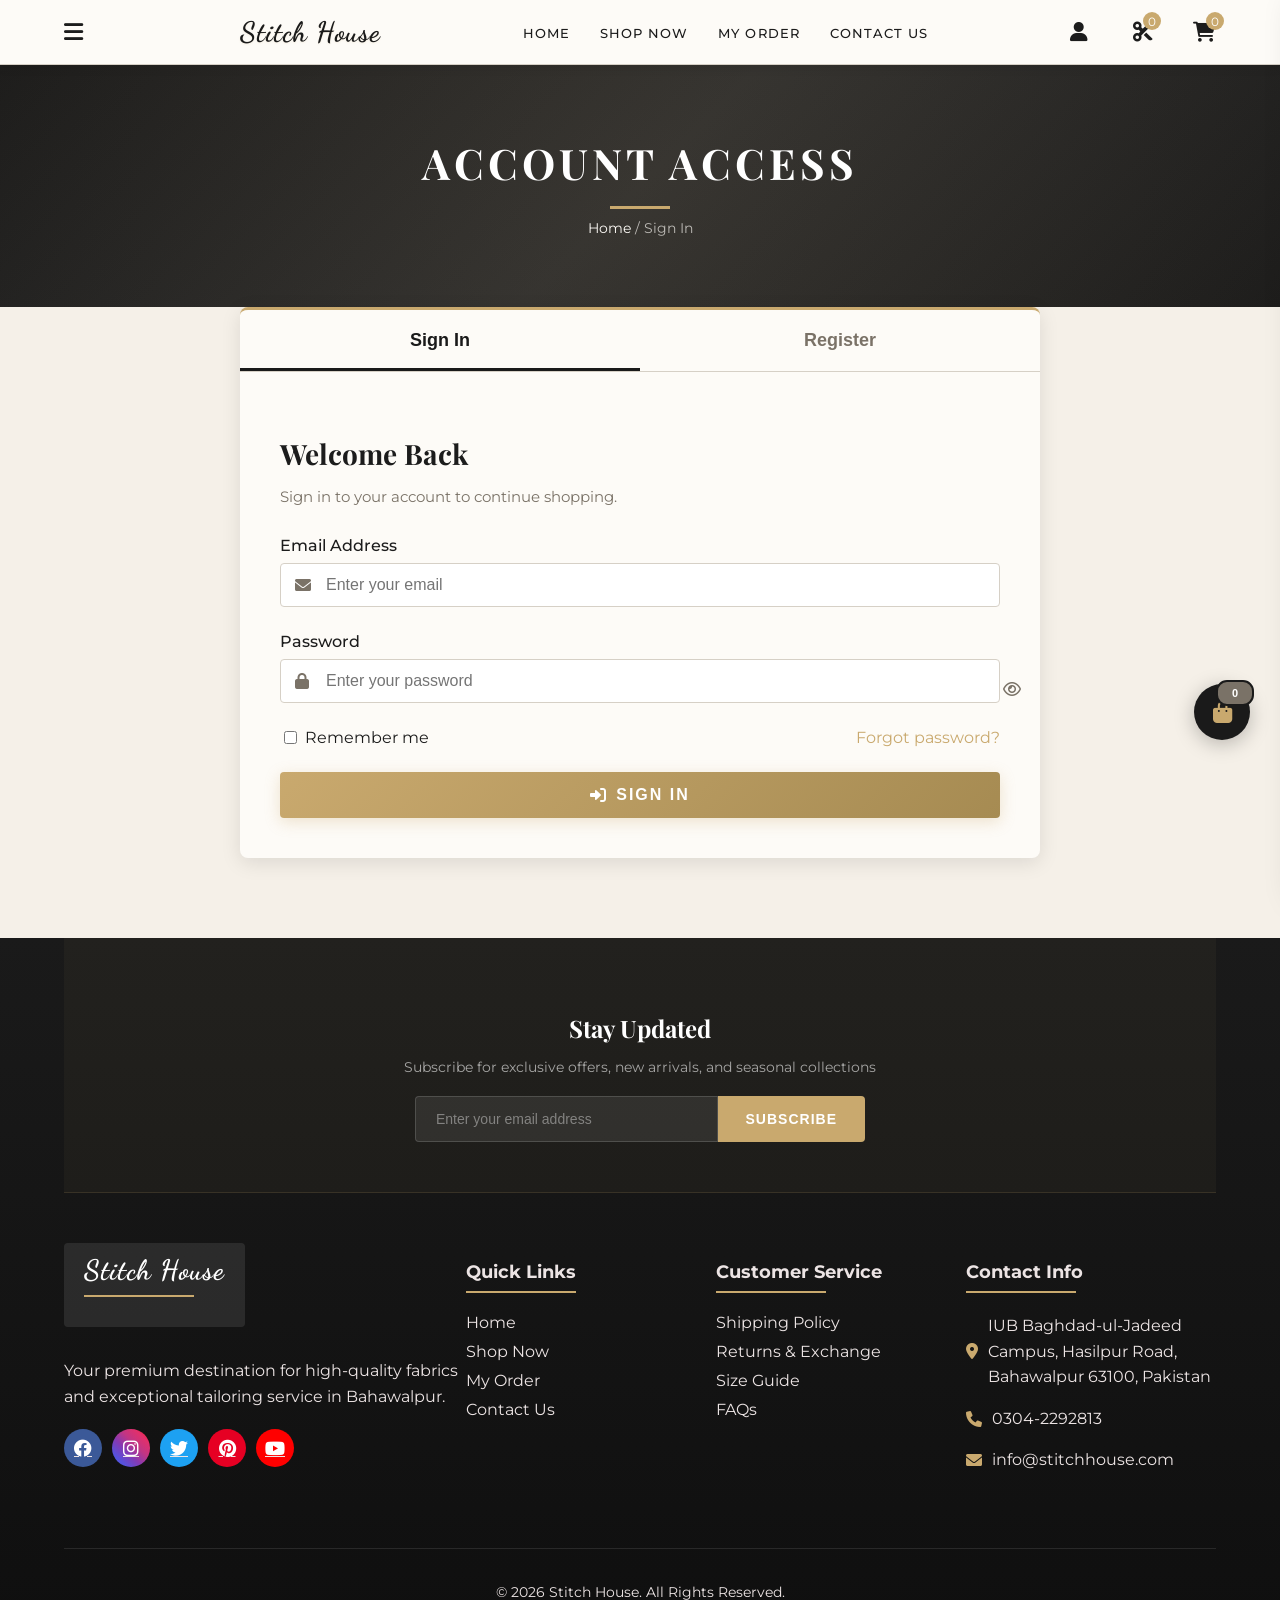
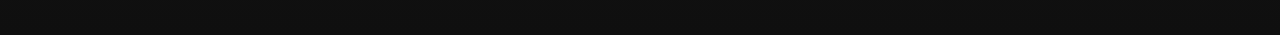
==== commit 28fa29d9: "feat(product): polish + defensive items — rate-limit, idempotency, reservations, exports, edit-measu" ====
--- a/product/login.html
+++ b/product/login.html
@@ -143,7 +143,7 @@
                         
                         
                         <form method="post">
-                            <input type="hidden" name="_csrf" value="974a358851b19be27828d7f9356ff3bfcb98c7438805f9fa82f8396a74171cee">                            <input type="hidden" name="form_type" value="login">
+                            <input type="hidden" name="_csrf" value="23b66330eaa83ab2d1809546fcf78aec5667a7883acf22bf068d8ded644b672e">                            <input type="hidden" name="form_type" value="login">
                             <div class="form-group">
                                 <label for="login-email">Email Address</label>
                                 <div class="input-icon-wrapper">
@@ -179,7 +179,7 @@
 
                         
                         <form method="post">
-                            <input type="hidden" name="_csrf" value="974a358851b19be27828d7f9356ff3bfcb98c7438805f9fa82f8396a74171cee">                            <input type="hidden" name="form_type" value="register">
+                            <input type="hidden" name="_csrf" value="23b66330eaa83ab2d1809546fcf78aec5667a7883acf22bf068d8ded644b672e">                            <input type="hidden" name="form_type" value="register">
                             <div class="form-group">
                                 <label for="register-name">Full Name</label>
                                 <div class="input-icon-wrapper">
@@ -251,7 +251,7 @@
                         <h3 class="logo-text">Stitch House</h3>
                     </a>
                 </div>
-                <p>Your premium destination for high-quality fabrics and exceptional tailoring service in Lahore.</p>
+                <p>Your premium destination for high-quality fabrics and exceptional tailoring service in Bahawalpur.</p>
                 <div class="social-icons">
                     <a href="#" class="facebook"><i class="fab fa-facebook"></i></a>
                     <a href="#" class="instagram"><i class="fab fa-instagram"></i></a>
@@ -280,7 +280,7 @@
             </div>
             <div class="footer-section contact reveal reveal-delay-3">
                 <h3>Contact Info</h3>
-                <p><i class="fas fa-map-marker-alt"></i> Main Gulberg, Lahore, Pakistan</p>
+                <p><i class="fas fa-map-marker-alt"></i> IUB Baghdad-ul-Jadeed Campus, Hasilpur Road, Bahawalpur 63100, Pakistan</p>
                 <p><i class="fas fa-phone"></i> 0304-2292813</p>
                 <p><i class="fas fa-envelope"></i> info@stitchhouse.com</p>
             </div>
